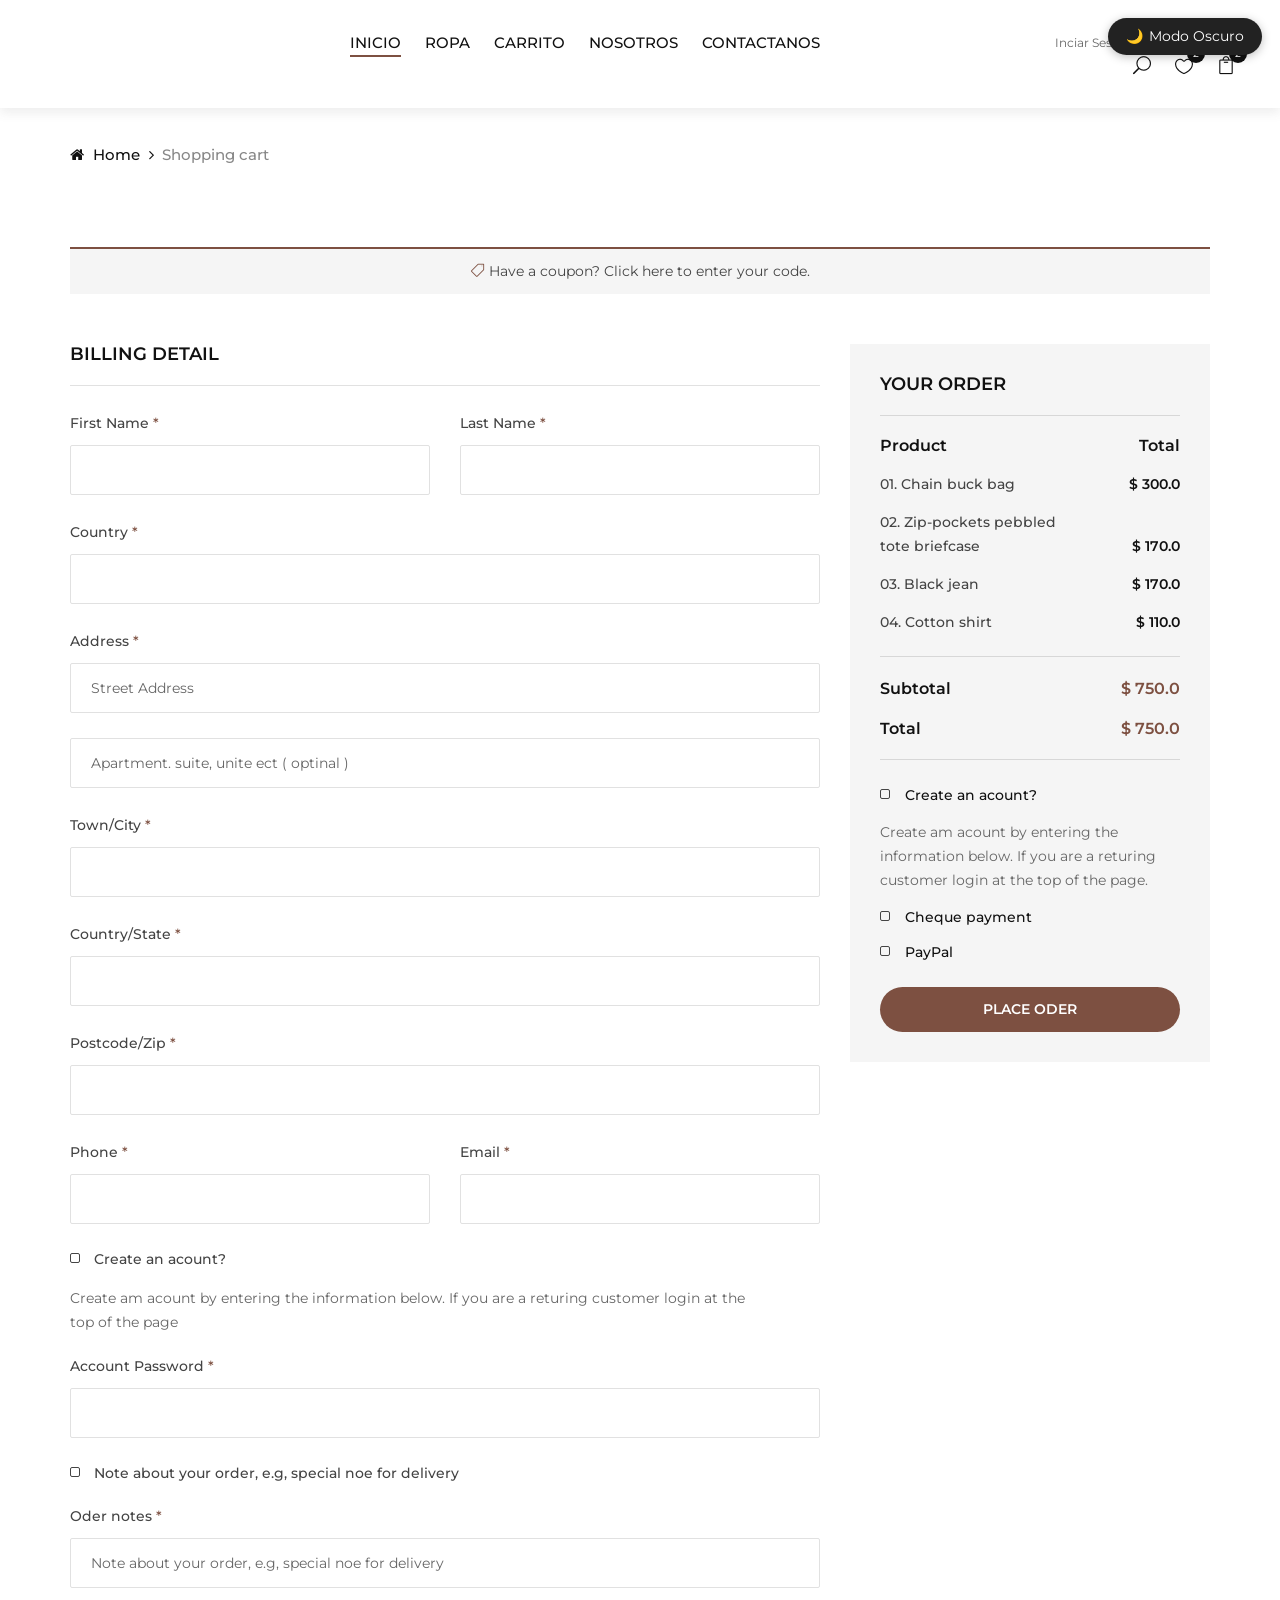
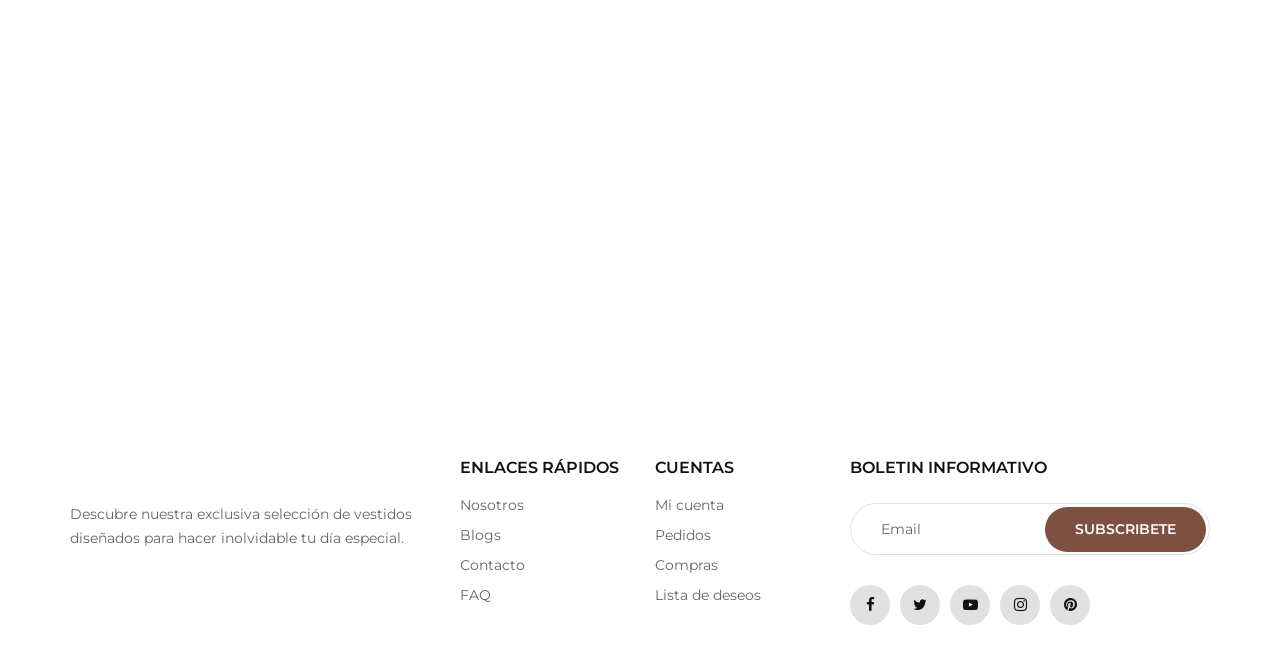
==== checkout.html @ e9579263 "Add files via upload" ====
<!DOCTYPE html>
<html lang="zxx">

<head>
    <meta charset="UTF-8">
    <meta name="description" content="Ashion Template">
    <meta name="keywords" content="Ashion, unica, creative, html">
    <meta name="viewport" content="width=device-width, initial-scale=1.0">
    <meta http-equiv="X-UA-Compatible" content="ie=edge">
    <title>Yvette's</title>

    <!-- Google Font -->
    <link href="https://fonts.googleapis.com/css2?family=Cookie&display=swap" rel="stylesheet">
    <link href="https://fonts.googleapis.com/css2?family=Montserrat:wght@400;500;600;700;800;900&display=swap"
    rel="stylesheet">

    <!-- Css Styles -->
    <link rel="stylesheet" href="css/bootstrap.min.css" type="text/css">
    <link rel="stylesheet" href="css/font-awesome.min.css" type="text/css">
    <link rel="stylesheet" href="css/elegant-icons.css" type="text/css">
    <link rel="stylesheet" href="css/jquery-ui.min.css" type="text/css">
    <link rel="stylesheet" href="css/magnific-popup.css" type="text/css">
    <link rel="stylesheet" href="css/owl.carousel.min.css" type="text/css">
    <link rel="stylesheet" href="css/slicknav.min.css" type="text/css">
    <link rel="stylesheet" href="css/style.css" type="text/css">
    <link rel="stylesheet" href="css/features.css" type="text/css">
</head>

<body>
    <!-- Page Preloder -->
    <div id="preloder">
        <div class="loader"></div>
    </div>

    <!-- Offcanvas Menu Begin -->
    <div class="offcanvas-menu-overlay"></div>
    <div class="offcanvas-menu-wrapper">
        <div class="offcanvas__close">+</div>
        <ul class="offcanvas__widget">
            <li><span class="icon_search search-switch"></span></li>
            <li><a href="#"><span class="icon_heart_alt"></span>
                <div class="tip">2</div>
            </a></li>
            <li><a href="#"><span class="icon_bag_alt"></span>
                <div class="tip">2</div>
            </a></li>
        </ul>
        <div class="offcanvas__logo">
            <a href="./index.html"><img src="img/log1.png" alt=""></a>
        </div>
        <div id="mobile-menu-wrap"></div>
        <div class="offcanvas__auth">
            <a href="#">Iniciar Sesion</a>
            <a href="#">Registerar</a>
        </div>
    </div>
    <!-- Offcanvas Menu End -->

    <!-- Header Section Begin -->
    <header class="header">
        <div class="container-fluid">
            <div class="row">
                <div class="col-xl-3 col-lg-2">
                    <div class="header__logo">
                        <a href="./index.html"><img src="img/log1.png" alt=""></a>
                    </div>
                </div>
                <div class="col-xl-6 col-lg-7">
                    <nav class="header__menu">
                        <ul>
                            <li class="active"><a href="./index.html">Inicio</a></li>
                            <li><a href="./shop.html">Ropa</a></li>
                            <li><a href="./shop-cart.html">Carrito</a></li>
                            <li><a href="./Nosotros.html">Nosotros</a></li>
                            <li><a href="./contact.html">Contactanos</a></li>
                        </ul>
                    </nav>
                </div>
                <div class="col-lg-3">
                    <div class="header__right">
                        <div class="header__right__auth">
                            <a href="#">Inciar Sesion</a>
                            <a href="#">Registrarte</a>
                        </div>
                        <ul class="header__right__widget">
                            <li><span class="icon_search search-switch"></span></li>
                            <li><a href="#"><span class="icon_heart_alt"></span>
                                <div class="tip">2</div>
                            </a></li>
                            <li><a href="#"><span class="icon_bag_alt"></span>
                                <div class="tip">2</div>
                            </a></li>
                        </ul>
                    </div>
                </div>
            </div>
            <div class="canvas__open">
                <i class="fa fa-bars"></i>
            </div>
        </div>
    </header>
    <!-- Header Section End -->

    <!-- Breadcrumb Begin -->
    <div class="breadcrumb-option">
        <div class="container">
            <div class="row">
                <div class="col-lg-12">
                    <div class="breadcrumb__links">
                        <a href="./index.html"><i class="fa fa-home"></i> Home</a>
                        <span>Shopping cart</span>
                    </div>
                </div>
            </div>
        </div>
    </div>
    <!-- Breadcrumb End -->

    <!-- Checkout Section Begin -->
    <section class="checkout spad">
        <div class="container">
            <div class="row">
                <div class="col-lg-12">
                    <h6 class="coupon__link"><span class="icon_tag_alt"></span> <a href="#">Have a coupon?</a> Click
                    here to enter your code.</h6>
                </div>
            </div>
            <form action="#" class="checkout__form">
                <div class="row">
                    <div class="col-lg-8">
                        <h5>Billing detail</h5>
                        <div class="row">
                            <div class="col-lg-6 col-md-6 col-sm-6">
                                <div class="checkout__form__input">
                                    <p>First Name <span>*</span></p>
                                    <input type="text">
                                </div>
                            </div>
                            <div class="col-lg-6 col-md-6 col-sm-6">
                                <div class="checkout__form__input">
                                    <p>Last Name <span>*</span></p>
                                    <input type="text">
                                </div>
                            </div>
                            <div class="col-lg-12">
                                <div class="checkout__form__input">
                                    <p>Country <span>*</span></p>
                                    <input type="text">
                                </div>
                                <div class="checkout__form__input">
                                    <p>Address <span>*</span></p>
                                    <input type="text" placeholder="Street Address">
                                    <input type="text" placeholder="Apartment. suite, unite ect ( optinal )">
                                </div>
                                <div class="checkout__form__input">
                                    <p>Town/City <span>*</span></p>
                                    <input type="text">
                                </div>
                                <div class="checkout__form__input">
                                    <p>Country/State <span>*</span></p>
                                    <input type="text">
                                </div>
                                <div class="checkout__form__input">
                                    <p>Postcode/Zip <span>*</span></p>
                                    <input type="text">
                                </div>
                            </div>
                            <div class="col-lg-6 col-md-6 col-sm-6">
                                <div class="checkout__form__input">
                                    <p>Phone <span>*</span></p>
                                    <input type="text">
                                </div>
                            </div>
                            <div class="col-lg-6 col-md-6 col-sm-6">
                                <div class="checkout__form__input">
                                    <p>Email <span>*</span></p>
                                    <input type="text">
                                </div>
                            </div>
                            <div class="col-lg-12">
                                <div class="checkout__form__checkbox">
                                    <label for="acc">
                                        Create an acount?
                                        <input type="checkbox" id="acc">
                                        <span class="checkmark"></span>
                                    </label>
                                    <p>Create am acount by entering the information below. If you are a returing
                                        customer login at the <br />top of the page</p>
                                    </div>
                                    <div class="checkout__form__input">
                                        <p>Account Password <span>*</span></p>
                                        <input type="text">
                                    </div>
                                    <div class="checkout__form__checkbox">
                                        <label for="note">
                                            Note about your order, e.g, special noe for delivery
                                            <input type="checkbox" id="note">
                                            <span class="checkmark"></span>
                                        </label>
                                    </div>
                                    <div class="checkout__form__input">
                                        <p>Oder notes <span>*</span></p>
                                        <input type="text"
                                        placeholder="Note about your order, e.g, special noe for delivery">
                                    </div>
                                </div>
                            </div>
                        </div>
                        <div class="col-lg-4">
                            <div class="checkout__order">
                                <h5>Your order</h5>
                                <div class="checkout__order__product">
                                    <ul>
                                        <li>
                                            <span class="top__text">Product</span>
                                            <span class="top__text__right">Total</span>
                                        </li>
                                        <li>01. Chain buck bag <span>$ 300.0</span></li>
                                        <li>02. Zip-pockets pebbled<br /> tote briefcase <span>$ 170.0</span></li>
                                        <li>03. Black jean <span>$ 170.0</span></li>
                                        <li>04. Cotton shirt <span>$ 110.0</span></li>
                                    </ul>
                                </div>
                                <div class="checkout__order__total">
                                    <ul>
                                        <li>Subtotal <span>$ 750.0</span></li>
                                        <li>Total <span>$ 750.0</span></li>
                                    </ul>
                                </div>
                                <div class="checkout__order__widget">
                                    <label for="o-acc">
                                        Create an acount?
                                        <input type="checkbox" id="o-acc">
                                        <span class="checkmark"></span>
                                    </label>
                                    <p>Create am acount by entering the information below. If you are a returing customer
                                    login at the top of the page.</p>
                                    <label for="check-payment">
                                        Cheque payment
                                        <input type="checkbox" id="check-payment">
                                        <span class="checkmark"></span>
                                    </label>
                                    <label for="paypal">
                                        PayPal
                                        <input type="checkbox" id="paypal">
                                        <span class="checkmark"></span>
                                    </label>
                                </div>
                                <button type="submit" class="site-btn">Place oder</button>
                            </div>
                        </div>
                    </div>
                </form>
            </div>
        </section>
        <!-- Checkout Section End -->

    <!-- Instagram Begin -->
    <div class="instagram">
        <div class="container-fluid">
            <div class="row">
                <div class="col-lg-2 col-md-4 col-sm-4 p-0">
                    <div class="instagram__item set-bg" data-setbg="img/product/V1.webp">
                        <div class="instagram__text">
                            <i class="fa fa-instagram"></i>
                            <a href="#">@ Yvette's</a>
                        </div>
                    </div>
                </div>
                <div class="col-lg-2 col-md-4 col-sm-4 p-0">
                    <div class="instagram__item set-bg" data-setbg="img/product/prom4.webp">
                        <div class="instagram__text">
                            <i class="fa fa-instagram"></i>
                            <a href="#">@ Yvette's</a>
                        </div>
                    </div>
                </div>
                <div class="col-lg-2 col-md-4 col-sm-4 p-0">
                    <div class="instagram__item set-bg" data-setbg="img/product/E1.avif">
                        <div class="instagram__text">
                            <i class="fa fa-instagram"></i>
                            <a href="#">@ Yvette's</a>
                        </div>
                    </div>
                </div>
                <div class="col-lg-2 col-md-4 col-sm-4 p-0">
                    <div class="instagram__item set-bg" data-setbg="img/product/V3.webp">
                        <div class="instagram__text">
                            <i class="fa fa-instagram"></i>
                            <a href="#">@ Yvette's</a>
                        </div>
                    </div>
                </div>
                <div class="col-lg-2 col-md-4 col-sm-4 p-0">
                    <div class="instagram__item set-bg" data-setbg="img/product/prom3.webp">
                        <div class="instagram__text">
                            <i class="fa fa-instagram"></i>
                            <a href="#">@ Yvette's</a>
                        </div>
                    </div>
                </div>
                <div class="col-lg-2 col-md-4 col-sm-4 p-0">
                    <div class="instagram__item set-bg" data-setbg="img/product/V4.webp">
                        <div class="instagram__text">
                            <i class="fa fa-instagram"></i>
                            <a href="#">@ Yvette's</a>
                        </div>
                    </div>
                </div>
            </div>
        </div>
    </div>
    <!-- Instagram End -->

    <!-- Footer Section Begin -->
    <footer class="footer">
        <div class="container">
            <div class="row">
                <div class="col-lg-4 col-md-6 col-sm-7">
                    <div class="footer__about">
                        <div class="footer__logo">
                            <a href="./index.html"><img src="img/log1.png" alt=""></a>
                        </div>
                        <p>Descubre nuestra exclusiva selección de vestidos diseñados para hacer inolvidable tu día especial.</p>
                        <div class="footer__payment">
                            <a href="#"><img src="img/payment/payment-1.png" alt=""></a>
                            <a href="#"><img src="img/payment/payment-2.png" alt=""></a>
                            <a href="#"><img src="img/payment/payment-3.png" alt=""></a>
                            <a href="#"><img src="img/payment/payment-4.png" alt=""></a>
                            <a href="#"><img src="img/payment/payment-5.png" alt=""></a>
                        </div>
                    </div>
                </div>
                <div class="col-lg-2 col-md-3 col-sm-5">
                    <div class="footer__widget">
                        <h6>Enlaces rápidos</h6>
                        <ul>
                            <li><a href="#">Nosotros</a></li>
                            <li><a href="#">Blogs</a></li>
                            <li><a href="#">Contacto</a></li>
                            <li><a href="#">FAQ</a></li>
                        </ul>
                    </div>
                </div>
                <div class="col-lg-2 col-md-3 col-sm-4">
                    <div class="footer__widget">
                        <h6>Cuentas</h6>
                        <ul>
                            <li><a href="#">Mi cuenta</a></li>
                            <li><a href="#">Pedidos</a></li>
                            <li><a href="#">Compras</a></li>
                            <li><a href="#">Lista de deseos</a></li>
                        </ul>
                    </div>
                </div>
                <div class="col-lg-4 col-md-8 col-sm-8">
                    <div class="footer__newslatter">
                        <h6>Boletin Informativo</h6>
                        <form action="#">
                            <input type="text" placeholder="Email">
                            <button type="submit" class="site-btn">Subscribete</button>
                        </form>
                        <div class="footer__social">
                            <a href="#"><i class="fa fa-facebook"></i></a>
                            <a href="#"><i class="fa fa-twitter"></i></a>
                            <a href="#"><i class="fa fa-youtube-play"></i></a>
                            <a href="#"><i class="fa fa-instagram"></i></a>
                            <a href="#"><i class="fa fa-pinterest"></i></a>
                        </div>
                    </div>
                </div>
            </div>
        </div>
    </footer>
    <!-- Footer Section End -->

    <!-- Search Begin -->
    <div class="search-model">
        <div class="h-100 d-flex align-items-center justify-content-center">
            <div class="search-close-switch">+</div>
            <form class="search-model-form">
                <input type="text" id="search-input" placeholder="Busca aquí.....">
            </form>
        </div>
    </div>
    <!-- Search End -->

        <!-- Js Plugins -->
        <script src="js/jquery-3.3.1.min.js"></script>
        <script src="js/bootstrap.min.js"></script>
        <script src="js/jquery.magnific-popup.min.js"></script>
        <script src="js/jquery-ui.min.js"></script>
        <script src="js/mixitup.min.js"></script>
        <script src="js/jquery.countdown.min.js"></script>
        <script src="js/jquery.slicknav.js"></script>
        <script src="js/owl.carousel.min.js"></script>
        <script src="js/jquery.nicescroll.min.js"></script>
        <script src="js/main.js"></script>
<script src="js/features.js"></script>
    </body>

    </html>
---- css/elegant-icons.css ----
@font-face {
	font-family: 'ElegantIcons';
	src:url('../fonts/ElegantIcons.eot');
	src:url('../fonts/ElegantIcons.eot?#iefix') format('embedded-opentype'),
		url('../fonts/ElegantIcons.woff') format('woff'),
		url('../fonts/ElegantIcons.ttf') format('truetype'),
		url('../fonts/ElegantIcons.svg#ElegantIcons') format('svg');
	font-weight: normal;
	font-style: normal;
}

/* Use the following CSS code if you want to use data attributes for inserting your icons */
[data-icon]:before {
	font-family: 'ElegantIcons';
	content: attr(data-icon);
	speak: none;
	font-weight: normal;
	font-variant: normal;
	text-transform: none;
	line-height: 1;
	-webkit-font-smoothing: antialiased;
	-moz-osx-font-smoothing: grayscale;
}

/* Use the following CSS code if you want to have a class per icon */
/*
Instead of a list of all class selectors,
you can use the generic selector below, but it's slower:
[class*="your-class-prefix"] {
*/
.arrow_up, .arrow_down, .arrow_left, .arrow_right, .arrow_left-up, .arrow_right-up, .arrow_right-down, .arrow_left-down, .arrow-up-down, .arrow_up-down_alt, .arrow_left-right_alt, .arrow_left-right, .arrow_expand_alt2, .arrow_expand_alt, .arrow_condense, .arrow_expand, .arrow_move, .arrow_carrot-up, .arrow_carrot-down, .arrow_carrot-left, .arrow_carrot-right, .arrow_carrot-2up, .arrow_carrot-2down, .arrow_carrot-2left, .arrow_carrot-2right, .arrow_carrot-up_alt2, .arrow_carrot-down_alt2, .arrow_carrot-left_alt2, .arrow_carrot-right_alt2, .arrow_carrot-2up_alt2, .arrow_carrot-2down_alt2, .arrow_carrot-2left_alt2, .arrow_carrot-2right_alt2, .arrow_triangle-up, .arrow_triangle-down, .arrow_triangle-left, .arrow_triangle-right, .arrow_triangle-up_alt2, .arrow_triangle-down_alt2, .arrow_triangle-left_alt2, .arrow_triangle-right_alt2, .arrow_back, .icon_minus-06, .icon_plus, .icon_close, .icon_check, .icon_minus_alt2, .icon_plus_alt2, .icon_close_alt2, .icon_check_alt2, .icon_zoom-out_alt, .icon_zoom-in_alt, .icon_search, .icon_box-empty, .icon_box-selected, .icon_minus-box, .icon_plus-box, .icon_box-checked, .icon_circle-empty, .icon_circle-slelected, .icon_stop_alt2, .icon_stop, .icon_pause_alt2, .icon_pause, .icon_menu, .icon_menu-square_alt2, .icon_menu-circle_alt2, .icon_ul, .icon_ol, .icon_adjust-horiz, .icon_adjust-vert, .icon_document_alt, .icon_documents_alt, .icon_pencil, .icon_pencil-edit_alt, .icon_pencil-edit, .icon_folder-alt, .icon_folder-open_alt, .icon_folder-add_alt, .icon_info_alt, .icon_error-oct_alt, .icon_error-circle_alt, .icon_error-triangle_alt, .icon_question_alt2, .icon_question, .icon_comment_alt, .icon_chat_alt, .icon_vol-mute_alt, .icon_volume-low_alt, .icon_volume-high_alt, .icon_quotations, .icon_quotations_alt2, .icon_clock_alt, .icon_lock_alt, .icon_lock-open_alt, .icon_key_alt, .icon_cloud_alt, .icon_cloud-upload_alt, .icon_cloud-download_alt, .icon_image, .icon_images, .icon_lightbulb_alt, .icon_gift_alt, .icon_house_alt, .icon_genius, .icon_mobile, .icon_tablet, .icon_laptop, .icon_desktop, .icon_camera_alt, .icon_mail_alt, .icon_cone_alt, .icon_ribbon_alt, .icon_bag_alt, .icon_creditcard, .icon_cart_alt, .icon_paperclip, .icon_tag_alt, .icon_tags_alt, .icon_trash_alt, .icon_cursor_alt, .icon_mic_alt, .icon_compass_alt, .icon_pin_alt, .icon_pushpin_alt, .icon_map_alt, .icon_drawer_alt, .icon_toolbox_alt, .icon_book_alt, .icon_calendar, .icon_film, .icon_table, .icon_contacts_alt, .icon_headphones, .icon_lifesaver, .icon_piechart, .icon_refresh, .icon_link_alt, .icon_link, .icon_loading, .icon_blocked, .icon_archive_alt, .icon_heart_alt, .icon_star_alt, .icon_star-half_alt, .icon_star, .icon_star-half, .icon_tools, .icon_tool, .icon_cog, .icon_cogs, .arrow_up_alt, .arrow_down_alt, .arrow_left_alt, .arrow_right_alt, .arrow_left-up_alt, .arrow_right-up_alt, .arrow_right-down_alt, .arrow_left-down_alt, .arrow_condense_alt, .arrow_expand_alt3, .arrow_carrot_up_alt, .arrow_carrot-down_alt, .arrow_carrot-left_alt, .arrow_carrot-right_alt, .arrow_carrot-2up_alt, .arrow_carrot-2dwnn_alt, .arrow_carrot-2left_alt, .arrow_carrot-2right_alt, .arrow_triangle-up_alt, .arrow_triangle-down_alt, .arrow_triangle-left_alt, .arrow_triangle-right_alt, .icon_minus_alt, .icon_plus_alt, .icon_close_alt, .icon_check_alt, .icon_zoom-out, .icon_zoom-in, .icon_stop_alt, .icon_menu-square_alt, .icon_menu-circle_alt, .icon_document, .icon_documents, .icon_pencil_alt, .icon_folder, .icon_folder-open, .icon_folder-add, .icon_folder_upload, .icon_folder_download, .icon_info, .icon_error-circle, .icon_error-oct, .icon_error-triangle, .icon_question_alt, .icon_comment, .icon_chat, .icon_vol-mute, .icon_volume-low, .icon_volume-high, .icon_quotations_alt, .icon_clock, .icon_lock, .icon_lock-open, .icon_key, .icon_cloud, .icon_cloud-upload, .icon_cloud-download, .icon_lightbulb, .icon_gift, .icon_house, .icon_camera, .icon_mail, .icon_cone, .icon_ribbon, .icon_bag, .icon_cart, .icon_tag, .icon_tags, .icon_trash, .icon_cursor, .icon_mic, .icon_compass, .icon_pin, .icon_pushpin, .icon_map, .icon_drawer, .icon_toolbox, .icon_book, .icon_contacts, .icon_archive, .icon_heart, .icon_profile, .icon_group, .icon_grid-2x2, .icon_grid-3x3, .icon_music, .icon_pause_alt, .icon_phone, .icon_upload, .icon_download, .social_facebook, .social_twitter, .social_pinterest, .social_googleplus, .social_tumblr, .social_tumbleupon, .social_wordpress, .social_instagram, .social_dribbble, .social_vimeo, .social_linkedin, .social_rss, .social_deviantart, .social_share, .social_myspace, .social_skype, .social_youtube, .social_picassa, .social_googledrive, .social_flickr, .social_blogger, .social_spotify, .social_delicious, .social_facebook_circle, .social_twitter_circle, .social_pinterest_circle, .social_googleplus_circle, .social_tumblr_circle, .social_stumbleupon_circle, .social_wordpress_circle, .social_instagram_circle, .social_dribbble_circle, .social_vimeo_circle, .social_linkedin_circle, .social_rss_circle, .social_deviantart_circle, .social_share_circle, .social_myspace_circle, .social_skype_circle, .social_youtube_circle, .social_picassa_circle, .social_googledrive_alt2, .social_flickr_circle, .social_blogger_circle, .social_spotify_circle, .social_delicious_circle, .social_facebook_square, .social_twitter_square, .social_pinterest_square, .social_googleplus_square, .social_tumblr_square, .social_stumbleupon_square, .social_wordpress_square, .social_instagram_square, .social_dribbble_square, .social_vimeo_square, .social_linkedin_square, .social_rss_square, .social_deviantart_square, .social_share_square, .social_myspace_square, .social_skype_square, .social_youtube_square, .social_picassa_square, .social_googledrive_square, .social_flickr_square, .social_blogger_square, .social_spotify_square, .social_delicious_square, .icon_printer, .icon_calulator, .icon_building, .icon_floppy, .icon_drive, .icon_search-2, .icon_id, .icon_id-2, .icon_puzzle, .icon_like, .icon_dislike, .icon_mug, .icon_currency, .icon_wallet, .icon_pens, .icon_easel, .icon_flowchart, .icon_datareport, .icon_briefcase, .icon_shield, .icon_percent, .icon_globe, .icon_globe-2, .icon_target, .icon_hourglass, .icon_balance, .icon_rook, .icon_printer-alt, .icon_calculator_alt, .icon_building_alt, .icon_floppy_alt, .icon_drive_alt, .icon_search_alt, .icon_id_alt, .icon_id-2_alt, .icon_puzzle_alt, .icon_like_alt, .icon_dislike_alt, .icon_mug_alt, .icon_currency_alt, .icon_wallet_alt, .icon_pens_alt, .icon_easel_alt, .icon_flowchart_alt, .icon_datareport_alt, .icon_briefcase_alt, .icon_shield_alt, .icon_percent_alt, .icon_globe_alt, .icon_clipboard {
	font-family: 'ElegantIcons';
	speak: none;
	font-style: normal;
	font-weight: normal;
	font-variant: normal;
	text-transform: none;
	line-height: 1;
	-webkit-font-smoothing: antialiased;
}
.arrow_up:before {
	content: "\21";
}
.arrow_down:before {
	content: "\22";
}
.arrow_left:before {
	content: "\23";
}
.arrow_right:before {
	content: "\24";
}
.arrow_left-up:before {
	content: "\25";
}
.arrow_right-up:before {
	content: "\26";
}
.arrow_right-down:before {
	content: "\27";
}
.arrow_left-down:before {
	content: "\28";
}
.arrow-up-down:before {
	content: "\29";
}
.arrow_up-down_alt:before {
	content: "\2a";
}
.arrow_left-right_alt:before {
	content: "\2b";
}
.arrow_left-right:before {
	content: "\2c";
}
.arrow_expand_alt2:before {
	content: "\2d";
}
.arrow_expand_alt:before {
	content: "\2e";
}
.arrow_condense:before {
	content: "\2f";
}
.arrow_expand:before {
	content: "\30";
}
.arrow_move:before {
	content: "\31";
}
.arrow_carrot-up:before {
	content: "\32";
}
.arrow_carrot-down:before {
	content: "\33";
}
.arrow_carrot-left:before {
	content: "\34";
}
.arrow_carrot-right:before {
	content: "\35";
}
.arrow_carrot-2up:before {
	content: "\36";
}
.arrow_carrot-2down:before {
	content: "\37";
}
.arrow_carrot-2left:before {
	content: "\38";
}
.arrow_carrot-2right:before {
	content: "\39";
}
.arrow_carrot-up_alt2:before {
	content: "\3a";
}
.arrow_carrot-down_alt2:before {
	content: "\3b";
}
.arrow_carrot-left_alt2:before {
	content: "\3c";
}
.arrow_carrot-right_alt2:before {
	content: "\3d";
}
.arrow_carrot-2up_alt2:before {
	content: "\3e";
}
.arrow_carrot-2down_alt2:before {
	content: "\3f";
}
.arrow_carrot-2left_alt2:before {
	content: "\40";
}
.arrow_carrot-2right_alt2:before {
	content: "\41";
}
.arrow_triangle-up:before {
	content: "\42";
}
.arrow_triangle-down:before {
	content: "\43";
}
.arrow_triangle-left:before {
	content: "\44";
}
.arrow_triangle-right:before {
	content: "\45";
}
.arrow_triangle-up_alt2:before {
	content: "\46";
}
.arrow_triangle-down_alt2:before {
	content: "\47";
}
.arrow_triangle-left_alt2:before {
	content: "\48";
}
.arrow_triangle-right_alt2:before {
	content: "\49";
}
.arrow_back:before {
	content: "\4a";
}
.icon_minus-06:before {
	content: "\4b";
}
.icon_plus:before {
	content: "\4c";
}
.icon_close:before {
	content: "\4d";
}
.icon_check:before {
	content: "\4e";
}
.icon_minus_alt2:before {
	content: "\4f";
}
.icon_plus_alt2:before {
	content: "\50";
}
.icon_close_alt2:before {
	content: "\51";
}
.icon_check_alt2:before {
	content: "\52";
}
.icon_zoom-out_alt:before {
	content: "\53";
}
.icon_zoom-in_alt:before {
	content: "\54";
}
.icon_search:before {
	content: "\55";
}
.icon_box-empty:before {
	content: "\56";
}
.icon_box-selected:before {
	content: "\57";
}
.icon_minus-box:before {
	content: "\58";
}
.icon_plus-box:before {
	content: "\59";
}
.icon_box-checked:before {
	content: "\5a";
}
.icon_circle-empty:before {
	content: "\5b";
}
.icon_circle-slelected:before {
	content: "\5c";
}
.icon_stop_alt2:before {
	content: "\5d";
}
.icon_stop:before {
	content: "\5e";
}
.icon_pause_alt2:before {
	content: "\5f";
}
.icon_pause:before {
	content: "\60";
}
.icon_menu:before {
	content: "\61";
}
.icon_menu-square_alt2:before {
	content: "\62";
}
.icon_menu-circle_alt2:before {
	content: "\63";
}
.icon_ul:before {
	content: "\64";
}
.icon_ol:before {
	content: "\65";
}
.icon_adjust-horiz:before {
	content: "\66";
}
.icon_adjust-vert:before {
	content: "\67";
}
.icon_document_alt:before {
	content: "\68";
}
.icon_documents_alt:before {
	content: "\69";
}
.icon_pencil:before {
	content: "\6a";
}
.icon_pencil-edit_alt:before {
	content: "\6b";
}
.icon_pencil-edit:before {
	content: "\6c";
}
.icon_folder-alt:before {
	content: "\6d";
}
.icon_folder-open_alt:before {
	content: "\6e";
}
.icon_folder-add_alt:before {
	content: "\6f";
}
.icon_info_alt:before {
	content: "\70";
}
.icon_error-oct_alt:before {
	content: "\71";
}
.icon_error-circle_alt:before {
	content: "\72";
}
.icon_error-triangle_alt:before {
	content: "\73";
}
.icon_question_alt2:before {
	content: "\74";
}
.icon_question:before {
	content: "\75";
}
.icon_comment_alt:before {
	content: "\76";
}
.icon_chat_alt:before {
	content: "\77";
}
.icon_vol-mute_alt:before {
	content: "\78";
}
.icon_volume-low_alt:before {
	content: "\79";
}
.icon_volume-high_alt:before {
	content: "\7a";
}
.icon_quotations:before {
	content: "\7b";
}
.icon_quotations_alt2:before {
	content: "\7c";
}
.icon_clock_alt:before {
	content: "\7d";
}
.icon_lock_alt:before {
	content: "\7e";
}
.icon_lock-open_alt:before {
	content: "\e000";
}
.icon_key_alt:before {
	content: "\e001";
}
.icon_cloud_alt:before {
	content: "\e002";
}
.icon_cloud-upload_alt:before {
	content: "\e003";
}
.icon_cloud-download_alt:before {
	content: "\e004";
}
.icon_image:before {
	content: "\e005";
}
.icon_images:before {
	content: "\e006";
}
.icon_lightbulb_alt:before {
	content: "\e007";
}
.icon_gift_alt:before {
	content: "\e008";
}
.icon_house_alt:before {
	content: "\e009";
}
.icon_genius:before {
	content: "\e00a";
}
.icon_mobile:before {
	content: "\e00b";
}
.icon_tablet:before {
	content: "\e00c";
}
.icon_laptop:before {
	content: "\e00d";
}
.icon_desktop:before {
	content: "\e00e";
}
.icon_camera_alt:before {
	content: "\e00f";
}
.icon_mail_alt:before {
	content: "\e010";
}
.icon_cone_alt:before {
	content: "\e011";
}
.icon_ribbon_alt:before {
	content: "\e012";
}
.icon_bag_alt:before {
	content: "\e013";
}
.icon_creditcard:before {
	content: "\e014";
}
.icon_cart_alt:before {
	content: "\e015";
}
.icon_paperclip:before {
	content: "\e016";
}
.icon_tag_alt:before {
	content: "\e017";
}
.icon_tags_alt:before {
	content: "\e018";
}
.icon_trash_alt:before {
	content: "\e019";
}
.icon_cursor_alt:before {
	content: "\e01a";
}
.icon_mic_alt:before {
	content: "\e01b";
}
.icon_compass_alt:before {
	content: "\e01c";
}
.icon_pin_alt:before {
	content: "\e01d";
}
.icon_pushpin_alt:before {
	content: "\e01e";
}
.icon_map_alt:before {
	content: "\e01f";
}
.icon_drawer_alt:before {
	content: "\e020";
}
.icon_toolbox_alt:before {
	content: "\e021";
}
.icon_book_alt:before {
	content: "\e022";
}
.icon_calendar:before {
	content: "\e023";
}
.icon_film:before {
	content: "\e024";
}
.icon_table:before {
	content: "\e025";
}
.icon_contacts_alt:before {
	content: "\e026";
}
.icon_headphones:before {
	content: "\e027";
}
.icon_lifesaver:before {
	content: "\e028";
}
.icon_piechart:before {
	content: "\e029";
}
.icon_refresh:before {
	content: "\e02a";
}
.icon_link_alt:before {
	content: "\e02b";
}
.icon_link:before {
	content: "\e02c";
}
.icon_loading:before {
	content: "\e02d";
}
.icon_blocked:before {
	content: "\e02e";
}
.icon_archive_alt:before {
	content: "\e02f";
}
.icon_heart_alt:before {
	content: "\e030";
}
.icon_star_alt:before {
	content: "\e031";
}
.icon_star-half_alt:before {
	content: "\e032";
}
.icon_star:before {
	content: "\e033";
}
.icon_star-half:before {
	content: "\e034";
}
.icon_tools:before {
	content: "\e035";
}
.icon_tool:before {
	content: "\e036";
}
.icon_cog:before {
	content: "\e037";
}
.icon_cogs:before {
	content: "\e038";
}
.arrow_up_alt:before {
	content: "\e039";
}
.arrow_down_alt:before {
	content: "\e03a";
}
.arrow_left_alt:before {
	content: "\e03b";
}
.arrow_right_alt:before {
	content: "\e03c";
}
.arrow_left-up_alt:before {
	content: "\e03d";
}
.arrow_right-up_alt:before {
	content: "\e03e";
}
.arrow_right-down_alt:before {
	content: "\e03f";
}
.arrow_left-down_alt:before {
	content: "\e040";
}
.arrow_condense_alt:before {
	content: "\e041";
}
.arrow_expand_alt3:before {
	content: "\e042";
}
.arrow_carrot_up_alt:before {
	content: "\e043";
}
.arrow_carrot-down_alt:before {
	content: "\e044";
}
.arrow_carrot-left_alt:before {
	content: "\e045";
}
.arrow_carrot-right_alt:before {
	content: "\e046";
}
.arrow_carrot-2up_alt:before {
	content: "\e047";
}
.arrow_carrot-2dwnn_alt:before {
	content: "\e048";
}
.arrow_carrot-2left_alt:before {
	content: "\e049";
}
.arrow_carrot-2right_alt:before {
	content: "\e04a";
}
.arrow_triangle-up_alt:before {
	content: "\e04b";
}
.arrow_triangle-down_alt:before {
	content: "\e04c";
}
.arrow_triangle-left_alt:before {
	content: "\e04d";
}
.arrow_triangle-right_alt:before {
	content: "\e04e";
}
.icon_minus_alt:before {
	content: "\e04f";
}
.icon_plus_alt:before {
	content: "\e050";
}
.icon_close_alt:before {
	content: "\e051";
}
.icon_check_alt:before {
	content: "\e052";
}
.icon_zoom-out:before {
	content: "\e053";
}
.icon_zoom-in:before {
	content: "\e054";
}
.icon_stop_alt:before {
	content: "\e055";
}
.icon_menu-square_alt:before {
	content: "\e056";
}
.icon_menu-circle_alt:before {
	content: "\e057";
}
.icon_document:before {
	content: "\e058";
}
.icon_documents:before {
	content: "\e059";
}
.icon_pencil_alt:before {
	content: "\e05a";
}
.icon_folder:before {
	content: "\e05b";
}
.icon_folder-open:before {
	content: "\e05c";
}
.icon_folder-add:before {
	content: "\e05d";
}
.icon_folder_upload:before {
	content: "\e05e";
}
.icon_folder_download:before {
	content: "\e05f";
}
.icon_info:before {
	content: "\e060";
}
.icon_error-circle:before {
	content: "\e061";
}
.icon_error-oct:before {
	content: "\e062";
}
.icon_error-triangle:before {
	content: "\e063";
}
.icon_question_alt:before {
	content: "\e064";
}
.icon_comment:before {
	content: "\e065";
}
.icon_chat:before {
	content: "\e066";
}
.icon_vol-mute:before {
	content: "\e067";
}
.icon_volume-low:before {
	content: "\e068";
}
.icon_volume-high:before {
	content: "\e069";
}
.icon_quotations_alt:before {
	content: "\e06a";
}
.icon_clock:before {
	content: "\e06b";
}
.icon_lock:before {
	content: "\e06c";
}
.icon_lock-open:before {
	content: "\e06d";
}
.icon_key:before {
	content: "\e06e";
}
.icon_cloud:before {
	content: "\e06f";
}
.icon_cloud-upload:before {
	content: "\e070";
}
.icon_cloud-download:before {
	content: "\e071";
}
.icon_lightbulb:before {
	content: "\e072";
}
.icon_gift:before {
	content: "\e073";
}
.icon_house:before {
	content: "\e074";
}
.icon_camera:before {
	content: "\e075";
}
.icon_mail:before {
	content: "\e076";
}
.icon_cone:before {
	content: "\e077";
}
.icon_ribbon:before {
	content: "\e078";
}
.icon_bag:before {
	content: "\e079";
}
.icon_cart:before {
	content: "\e07a";
}
.icon_tag:before {
	content: "\e07b";
}
.icon_tags:before {
	content: "\e07c";
}
.icon_trash:before {
	content: "\e07d";
}
.icon_cursor:before {
	content: "\e07e";
}
.icon_mic:before {
	content: "\e07f";
}
.icon_compass:before {
	content: "\e080";
}
.icon_pin:before {
	content: "\e081";
}
.icon_pushpin:before {
	content: "\e082";
}
.icon_map:before {
	content: "\e083";
}
.icon_drawer:before {
	content: "\e084";
}
.icon_toolbox:before {
	content: "\e085";
}
.icon_book:before {
	content: "\e086";
}
.icon_contacts:before {
	content: "\e087";
}
.icon_archive:before {
	content: "\e088";
}
.icon_heart:before {
	content: "\e089";
}
.icon_profile:before {
	content: "\e08a";
}
.icon_group:before {
	content: "\e08b";
}
.icon_grid-2x2:before {
	content: "\e08c";
}
.icon_grid-3x3:before {
	content: "\e08d";
}
.icon_music:before {
	content: "\e08e";
}
.icon_pause_alt:before {
	content: "\e08f";
}
.icon_phone:before {
	content: "\e090";
}
.icon_upload:before {
	content: "\e091";
}
.icon_download:before {
	content: "\e092";
}
.social_facebook:before {
	content: "\e093";
}
.social_twitter:before {
	content: "\e094";
}
.social_pinterest:before {
	content: "\e095";
}
.social_googleplus:before {
	content: "\e096";
}
.social_tumblr:before {
	content: "\e097";
}
.social_tumbleupon:before {
	content: "\e098";
}
.social_wordpress:before {
	content: "\e099";
}
.social_instagram:before {
	content: "\e09a";
}
.social_dribbble:before {
	content: "\e09b";
}
.social_vimeo:before {
	content: "\e09c";
}
.social_linkedin:before {
	content: "\e09d";
}
.social_rss:before {
	content: "\e09e";
}
.social_deviantart:before {
	content: "\e09f";
}
.social_share:before {
	content: "\e0a0";
}
.social_myspace:before {
	content: "\e0a1";
}
.social_skype:before {
	content: "\e0a2";
}
.social_youtube:before {
	content: "\e0a3";
}
.social_picassa:before {
	content: "\e0a4";
}
.social_googledrive:before {
	content: "\e0a5";
}
.social_flickr:before {
	content: "\e0a6";
}
.social_blogger:before {
	content: "\e0a7";
}
.social_spotify:before {
	content: "\e0a8";
}
.social_delicious:before {
	content: "\e0a9";
}
.social_facebook_circle:before {
	content: "\e0aa";
}
.social_twitter_circle:before {
	content: "\e0ab";
}
.social_pinterest_circle:before {
	content: "\e0ac";
}
.social_googleplus_circle:before {
	content: "\e0ad";
}
.social_tumblr_circle:before {
	content: "\e0ae";
}
.social_stumbleupon_circle:before {
	content: "\e0af";
}
.social_wordpress_circle:before {
	content: "\e0b0";
}
.social_instagram_circle:before {
	content: "\e0b1";
}
.social_dribbble_circle:before {
	content: "\e0b2";
}
.social_vimeo_circle:before {
	content: "\e0b3";
}
.social_linkedin_circle:before {
	content: "\e0b4";
}
.social_rss_circle:before {
	content: "\e0b5";
}
.social_deviantart_circle:before {
	content: "\e0b6";
}
.social_share_circle:before {
	content: "\e0b7";
}
.social_myspace_circle:before {
	content: "\e0b8";
}
.social_skype_circle:before {
	content: "\e0b9";
}
.social_youtube_circle:before {
	content: "\e0ba";
}
.social_picassa_circle:before {
	content: "\e0bb";
}
.social_googledrive_alt2:before {
	content: "\e0bc";
}
.social_flickr_circle:before {
	content: "\e0bd";
}
.social_blogger_circle:before {
	content: "\e0be";
}
.social_spotify_circle:before {
	content: "\e0bf";
}
.social_delicious_circle:before {
	content: "\e0c0";
}
.social_facebook_square:before {
	content: "\e0c1";
}
.social_twitter_square:before {
	content: "\e0c2";
}
.social_pinterest_square:before {
	content: "\e0c3";
}
.social_googleplus_square:before {
	content: "\e0c4";
}
.social_tumblr_square:before {
	content: "\e0c5";
}
.social_stumbleupon_square:before {
	content: "\e0c6";
}
.social_wordpress_square:before {
	content: "\e0c7";
}
.social_instagram_square:before {
	content: "\e0c8";
}
.social_dribbble_square:before {
	content: "\e0c9";
}
.social_vimeo_square:before {
	content: "\e0ca";
}
.social_linkedin_square:before {
	content: "\e0cb";
}
.social_rss_square:before {
	content: "\e0cc";
}
.social_deviantart_square:before {
	content: "\e0cd";
}
.social_share_square:before {
	content: "\e0ce";
}
.social_myspace_square:before {
	content: "\e0cf";
}
.social_skype_square:before {
	content: "\e0d0";
}
.social_youtube_square:before {
	content: "\e0d1";
}
.social_picassa_square:before {
	content: "\e0d2";
}
.social_googledrive_square:before {
	content: "\e0d3";
}
.social_flickr_square:before {
	content: "\e0d4";
}
.social_blogger_square:before {
	content: "\e0d5";
}
.social_spotify_square:before {
	content: "\e0d6";
}
.social_delicious_square:before {
	content: "\e0d7";
}
.icon_printer:before {
	content: "\e103";
}
.icon_calulator:before {
	content: "\e0ee";
}
.icon_building:before {
	content: "\e0ef";
}
.icon_floppy:before {
	content: "\e0e8";
}
.icon_drive:before {
	content: "\e0ea";
}
.icon_search-2:before {
	content: "\e101";
}
.icon_id:before {
	content: "\e107";
}
.icon_id-2:before {
	content: "\e108";
}
.icon_puzzle:before {
	content: "\e102";
}
.icon_like:before {
	content: "\e106";
}
.icon_dislike:before {
	content: "\e0eb";
}
.icon_mug:before {
	content: "\e105";
}
.icon_currency:before {
	content: "\e0ed";
}
.icon_wallet:before {
	content: "\e100";
}
.icon_pens:before {
	content: "\e104";
}
.icon_easel:before {
	content: "\e0e9";
}
.icon_flowchart:before {
	content: "\e109";
}
.icon_datareport:before {
	content: "\e0ec";
}
.icon_briefcase:before {
	content: "\e0fe";
}
.icon_shield:before {
	content: "\e0f6";
}
.icon_percent:before {
	content: "\e0fb";
}
.icon_globe:before {
	content: "\e0e2";
}
.icon_globe-2:before {
	content: "\e0e3";
}
.icon_target:before {
	content: "\e0f5";
}
.icon_hourglass:before {
	content: "\e0e1";
}
.icon_balance:before {
	content: "\e0ff";
}
.icon_rook:before {
	content: "\e0f8";
}
.icon_printer-alt:before {
	content: "\e0fa";
}
.icon_calculator_alt:before {
	content: "\e0e7";
}
.icon_building_alt:before {
	content: "\e0fd";
}
.icon_floppy_alt:before {
	content: "\e0e4";
}
.icon_drive_alt:before {
	content: "\e0e5";
}
.icon_search_alt:before {
	content: "\e0f7";
}
.icon_id_alt:before {
	content: "\e0e0";
}
.icon_id-2_alt:before {
	content: "\e0fc";
}
.icon_puzzle_alt:before {
	content: "\e0f9";
}
.icon_like_alt:before {
	content: "\e0dd";
}
.icon_dislike_alt:before {
	content: "\e0f1";
}
.icon_mug_alt:before {
	content: "\e0dc";
}
.icon_currency_alt:before {
	content: "\e0f3";
}
.icon_wallet_alt:before {
	content: "\e0d8";
}
.icon_pens_alt:before {
	content: "\e0db";
}
.icon_easel_alt:before {
	content: "\e0f0";
}
.icon_flowchart_alt:before {
	content: "\e0df";
}
.icon_datareport_alt:before {
	content: "\e0f2";
}
.icon_briefcase_alt:before {
	content: "\e0f4";
}
.icon_shield_alt:before {
	content: "\e0d9";
}
.icon_percent_alt:before {
	content: "\e0da";
}
.icon_globe_alt:before {
	content: "\e0de";
}
.icon_clipboard:before {
	content: "\e0e6";
}


	.glyph {
		float: left;
		text-align: center;
		padding: .75em;
		margin: .4em 1.5em .75em 0;
		width: 6em;
text-shadow: none;
	}
        .glyph_big {
        font-size: 128px;
        color: #59c5dc;
        float: left;
        margin-right: 20px;
        }

        .glyph div { padding-bottom: 10px;}

	.glyph input {
		font-family: consolas, monospace;
		font-size: 12px;
		width: 100%;
		text-align: center;
		border: 0;
		box-shadow: 0 0 0 1px #ccc;
		padding: .2em;
                -moz-border-radius: 5px;
                -webkit-border-radius: 5px;
	}
	.centered {
		margin-left: auto;
		margin-right: auto;
	}
	.glyph .fs1 {
		font-size: 2em;
	}
---- css/style.css ----
/******************************************************************
  Template Name: Ashion
  Description: Ashion ecommerce template
  Author: Colorib
  Author URI: https://colorlib.com/
  Version: 1.0
  Created: Colorib
******************************************************************/

/*------------------------------------------------------------------
[Table of contents]

1.  Template default CSS
	1.1	Variables
	1.2	Mixins
	1.3	Flexbox
	1.4	Reset
2.  Helper Css
3.  Header Section
4.  Categories Section
5.  Product Section
6.  Banner Section
7.  Countdown Section
8.  Instagram
9.  Contact
10.  Footer Style
-------------------------------------------------------------------*/

/*----------------------------------------*/

/* Template default CSS
/*----------------------------------------*/

html,
body {
	height: 100%;
	font-family: "Montserrat", sans-serif;
	-webkit-font-smoothing: antialiased;
}

h1,
h2,
h3,
h4,
h5,
h6 {
	margin: 0;
	color: #111111;
	font-weight: 400;
	font-family: "Montserrat", sans-serif;
}

h1 {
	font-size: 70px;
}

h2 {
	font-size: 36px;
}

h3 {
	font-size: 30px;
}

h4 {
	font-size: 24px;
}

h5 {
	font-size: 18px;
}

h6 {
	font-size: 16px;
}

p {
	font-size: 14px;
	font-family: "Montserrat", sans-serif;
	color: #666666;
	font-weight: 400;
	line-height: 24px;
	margin: 0 0 15px 0;
}

img {
	max-width: 100%;
}

input:focus,
select:focus,
button:focus,
textarea:focus {
	outline: none;
}

a:hover,
a:focus {
	text-decoration: none;
	outline: none;
}

ul,
ol {
	padding: 0;
	margin: 0;
}

/*---------------------
  Helper CSS
-----------------------*/

.section-title {
	margin-bottom: 45px;
}

.section-title h4 {
	color: #111111;
	font-weight: 600;
	text-transform: uppercase;
	position: relative;
	display: inline-block;
}

.section-title h4:after {
	position: absolute;
	left: 0;
	bottom: -4px;
	height: 2px;
	width: 70px;
	background: #7d5041;
	content: "";
}

.set-bg {
	background-repeat: no-repeat;
	background-size: cover;
	background-position: top center;
}

.spad {
	padding-top: 100px;
	padding-bottom: 100px;
}

.text-white h1,
.text-white h2,
.text-white h3,
.text-white h4,
.text-white h5,
.text-white h6,
.text-white p,
.text-white span,
.text-white li,
.text-white a {
	color: #fff;
}

/* buttons */

.primary-btn {
	display: inline-block;
	font-size: 14px;
	text-transform: uppercase;
	font-weight: 600;
	padding: 12px 30px 10px;
	color: #ffffff;
	background: #7d5041;
}

.site-btn {
	font-size: 14px;
	color: #ffffff;
	background: #7d5041;
	font-weight: 600;
	border: none;
	text-transform: uppercase;
	display: inline-block;
	padding: 12px 30px;
	border-radius: 50px;
}

/* Preloder */

#preloder {
	position: fixed;
	width: 100%;
	height: 100%;
	top: 0;
	left: 0;
	z-index: 999999;
	background: #ffffff;
}

.loader {
	width: 40px;
	height: 40px;
	position: absolute;
	top: 50%;
	left: 50%;
	margin-top: -13px;
	margin-left: -13px;
	border-radius: 60px;
	animation: loader 0.8s linear infinite;
	-webkit-animation: loader 0.8s linear infinite;
}

@keyframes loader {
	0% {
		-webkit-transform: rotate(0deg);
		transform: rotate(0deg);
		border: 4px solid #7d5041;
		border-left-color: transparent;
	}
	50% {
		-webkit-transform: rotate(180deg);
		transform: rotate(180deg);
		border: 4px solid #673ab7;
		border-left-color: transparent;
	}
	100% {
		-webkit-transform: rotate(360deg);
		transform: rotate(360deg);
		border: 4px solid #7d5041;
		border-left-color: transparent;
	}
}

@-webkit-keyframes loader {
	0% {
		-webkit-transform: rotate(0deg);
		border: 4px solid #7d5041;
		border-left-color: transparent;
	}
	50% {
		-webkit-transform: rotate(180deg);
		border: 4px solid #673ab7;
		border-left-color: transparent;
	}
	100% {
		-webkit-transform: rotate(360deg);
		border: 4px solid #7d5041;
		border-left-color: transparent;
	}
}

.spacial-controls {
	position: fixed;
	width: 111px;
	height: 91px;
	top: 0;
	right: 0;
	z-index: 999;
}

.spacial-controls .search-switch {
	display: block;
	height: 100%;
	padding-top: 30px;
	background: #323232;
	text-align: center;
	cursor: pointer;
}

.search-model {
	display: none;
	position: fixed;
	width: 100%;
	height: 100%;
	left: 0;
	top: 0;
	background: #ffffff;
	z-index: 99999;
}

.search-model-form {
	padding: 0 15px;
}

.search-model-form input {
	width: 500px;
	font-size: 40px;
	border: none;
	border-bottom: 2px solid #dddddd;
	background: 0 0;
	color: #999;
}

.search-close-switch {
	position: absolute;
	width: 50px;
	height: 50px;
	background: #333;
	color: #fff;
	text-align: center;
	border-radius: 50%;
	font-size: 28px;
	line-height: 28px;
	top: 30px;
	cursor: pointer;
	-webkit-transform: rotate(45deg);
	-ms-transform: rotate(45deg);
	transform: rotate(45deg);
	display: -webkit-box;
	display: -ms-flexbox;
	display: flex;
	-webkit-box-align: center;
	-ms-flex-align: center;
	align-items: center;
	-webkit-box-pack: center;
	-ms-flex-pack: center;
	justify-content: center;
}

/*---------------------
  Header
-----------------------*/

.header {
	background: #ffffff;
	-webkit-box-shadow: 0px 5px 10px rgba(91, 91, 91, 0.1);
	box-shadow: 0px 5px 10px rgba(91, 91, 91, 0.1);
}

.header__logo {
	padding: 26px 0;
}

.header__logo a {
	display: inline-block;
}

.header__menu {
	padding: 30px 0 27px;
}

.header__menu ul li {
	list-style: none;
	display: inline-block;
	margin-right: 40px;
	position: relative;
}

.header__menu ul li.active a:after {
	-webkit-transform: scale(1);
	-ms-transform: scale(1);
	transform: scale(1);
}

.header__menu ul li:hover a:after {
	-webkit-transform: scale(1);
	-ms-transform: scale(1);
	transform: scale(1);
}

.header__menu ul li:hover .dropdown {
	top: 27px;
	opacity: 1;
	visibility: visible;
}

.header__menu ul li:last-child {
	margin-right: 0;
}

.header__menu ul li .dropdown {
	position: absolute;
	left: 0;
	top: 56px;
	width: 150px;
	background: #111111;
	text-align: left;
	padding: 2px 0;
	z-index: 9;
	opacity: 0;
	visibility: hidden;
	-webkit-transition: all, 0.3s;
	-o-transition: all, 0.3s;
	transition: all, 0.3s;
}

.header__menu ul li .dropdown li {
	display: block;
	margin-right: 0;
}

.header__menu ul li .dropdown li a {
	font-size: 14px;
	color: #ffffff;
	font-weight: 400;
	padding: 8px 20px;
	text-transform: capitalize;
}

.header__menu ul li .dropdown li a:after {
	display: none;
}

.header__menu ul li a {
	font-size: 15px;
	text-transform: uppercase;
	color: #111111;
	font-weight: 500;
	display: block;
	padding: 2px 0;
	position: relative;
}

.header__menu ul li a:after {
	position: absolute;
	left: 0;
	bottom: 0;
	width: 100%;
	height: 2px;
	background: #7d5041;
	content: "";
	-webkit-transition: all, 0.5s;
	-o-transition: all, 0.5s;
	transition: all, 0.5s;
	-webkit-transform: scale(0);
	-ms-transform: scale(0);
	transform: scale(0);
}

.header__right {
	text-align: right;
	padding: 30px 0 27px;
}

.header__right__auth {
	display: inline-block;
	margin-right: 25px;
}

.header__right__auth a {
	font-size: 12px;
	color: #666666;
	position: relative;
	margin-right: 8px;
}

.header__right__auth a:last-child {
	margin-right: 0;
}

.header__right__auth a:last-child:after {
	display: none;
}

.header__right__auth a:after {
	position: absolute;
	right: -8px;
	top: -2px;
	content: "/";
	font-size: 13px;
}

.header__right__widget {
	display: inline-block;
}

.header__right__widget li {
	list-style: none;
	display: inline-block;
	font-size: 18px;
	color: #111111;
	margin-right: 20px;
	cursor: pointer;
}

.header__right__widget li:last-child {
	margin-right: 0;
}

.header__right__widget li a {
	font-size: 18px;
	color: #111111;
	position: relative;
}

.header__right__widget li a .tip {
	position: absolute;
	right: -12px;
	top: -11px;
	height: 18px;
	width: 18px;
	background: #111111;
	font-size: 10px;
	font-weight: 500;
	color: #ffffff;
	line-height: 18px;
	text-align: center;
	border-radius: 50%;
}

.offcanvas-menu-wrapper {
	display: none;
}

.canvas__open {
	display: none;
}

/*---------------------
  Banner
-----------------------*/

.banner {
	height: 500px;
}

.banner__text span {
	font-size: 18px;
	color: #ef95a5;
	text-transform: uppercase;
}

.banner__text h1 {
	font-size: 80px;
	color: #ffffff;
	font-family: "Cookie", cursive;
	margin-bottom: 15px;
}

.banner__text a {
	font-size: 14px;
	color: #ffffff;
	text-transform: uppercase;
	font-weight: 700;
	position: relative;
	padding: 0 0 3px;
	display: inline-block;
}

.banner__text a:after {
	position: absolute;
	left: 0;
	bottom: 0;
	height: 2px;
	width: 100%;
	background: #7d5041;
	content: "";
}

.banner__slider {
	text-align: center;
	padding: 150px 0 0;
}

.banner__slider.owl-carousel .owl-dots {
	position: absolute;
	left: 0;
	top: 430px;
	width: 100%;
	text-align: center;
}

.banner__slider.owl-carousel .owl-dots button {
	height: 12px;
	width: 12px;
	background: #a1a1a1;
	border-radius: 50%;
	margin-right: 10px;
}

.banner__slider.owl-carousel .owl-dots button.active {
	background: #7d5041;
}

.banner__slider.owl-carousel .owl-dots button:last-child {
	margin-right: 0;
}

/*---------------------
  Trend
-----------------------*/

.trend {
	padding-top: 80px;
	padding-bottom: 50px;
}

.trend__content .section-title h4 {
	font-size: 20px;
}

.trend__content .section-title h4:after {
	bottom: -6px;
}

.trend__item {
	overflow: hidden;
	margin-bottom: 35px;
}

.trend__item__pic {
	float: left;
	margin-right: 25px;
}

.trend__item__text {
	overflow: hidden;
}

.trend__item__text h6 {
	font-size: 14px;
	color: #111111;
	margin-bottom: 5px;
}

.trend__item__text .rating {
	line-height: 18px;
	margin-bottom: 6px;
}

.trend__item__text .rating i {
	font-size: 10px;
	color: #e3c01c;
	margin-right: -4px;
}

.trend__item__text .rating i:last-child {
	margin-right: 0;
}

.trend__item__text .product__price {
	color: #111111;
	font-weight: 600;
}

.trend__item__text .product__price span {
	font-size: 14px;
	color: #b1b0b0;
	text-decoration: line-through;
	margin-left: 4px;
}

/*---------------------
  Discount
-----------------------*/

.discount__pic img {
	min-width: 100%;
	height: 100%;
}

.discount__text {
	background: #f4f4f4;
	height: 390px;
	padding: 75px 90px 50px;
	text-align: center;
}

.discount__text a {
	font-size: 14px;
	color: #111111;
	text-transform: uppercase;
	font-weight: 700;
	position: relative;
	padding: 0 0 3px;
	display: inline-block;
}

.discount__text a:after {
	position: absolute;
	left: 0;
	bottom: 0;
	height: 2px;
	width: 100%;
	background: #7d5041;
	content: "";
}

.discount__text__title {
	text-align: center;
	position: relative;
	z-index: 1;
	margin-bottom: 60px;
}

.discount__text__title:after {
	position: absolute;
	left: 50%;
	top: -38px;
	height: 183px;
	width: 183px;
	background: #ffffff;
	content: "";
	border-radius: 50%;
	z-index: -1;
	margin-left: -91.5px;
}

.discount__text__title span {
	font-size: 12px;
	color: #111111;
	font-weight: 500;
	text-transform: uppercase;
}

.discount__text__title h2 {
	font-size: 60px;
	color: #7d5041;
	font-family: "Cookie", cursive;
	line-height: 46px;
	margin-bottom: 10px;
}

.discount__text__title h5 {
	color: #7d5041;
	font-weight: 700;
}

.discount__text__title h5 span {
	font-size: 14px;
	color: #111111;
	margin-right: 4px;
}

.discount__countdown {
	text-align: center;
	margin-bottom: 10px;
}

.countdown__item {
	margin-bottom: 15px;
	float: left;
	width: 25%;
}

.countdown__item:last-child {
	margin-right: 0;
}

.countdown__item span {
	font-size: 30px;
	font-weight: 600;
	color: #111111;
	display: inline-block;
}

.countdown__item p {
	color: #111111;
	margin-bottom: 0;
	display: inline-block;
	font-weight: 500;
}

/* =========================
   ABOUT HERO
========================= */

.about-hero {
    position: relative;
    background-size: cover;
    background-position: center;
}

.about-hero::before {
    content: "";
    position: absolute;
    inset: 0;
    background: rgba(0, 0, 0, 0.45); /* oscurece la imagen */
}

.about-hero .categories__item {
    position: relative;
    z-index: 2;
    height: 90vh;
    display: flex;
    align-items: center;
    justify-content: center;
    text-align: center;
    padding-left: 0;
}

.about-hero .categories__text h2 {
    font-family: "Cookie", cursive;
    font-size: 100px;
    color: #ffffff;
    margin-bottom: 15px;
}

.about-hero .categories__text p {
    color: #ffffff;
    font-size: 20px;
    margin-bottom: 20px;
}

.about-hero .categories__text a {
    font-size: 14px;
    color: #ffffff;
    text-transform: uppercase;
    font-weight: 600;
    position: relative;
    padding-bottom: 3px;
}

.about-hero .categories__text a:after {
    position: absolute;
    left: 0;
    bottom: 0;
    height: 2px;
    width: 100%;
    background: #7d5041;
    content: "";
}

/* =========================
   ABOUT CONTENT
========================= */

.about-content h2 {
    font-family: "Montserrat", sans-serif;
    font-weight: 600;
    margin-bottom: 15px;
}

.about-content p {
    max-width: 700px;
    margin: 0 auto 20px auto;
}

.about-values {
    list-style: none;
    padding: 0;
}

.about-values li {
    margin-bottom: 8px;
    font-weight: 500;
}

.section-title {
    font-family: "Cookie", cursive;
    font-size: 60px;
    margin-bottom: 10px;
}

.section-subtitle {
    max-width: 600px;
    margin: 0 auto;
    color: #666;
}

.about-content h3 {
    font-weight: 600;
    margin-bottom: 15px;
}

.about-content p {
    line-height: 1.8;
    color: #444;
}

.about-values {
    list-style: none;
    padding: 0;
}

.about-values li {
    margin-bottom: 8px;
    position: relative;
    padding-left: 20px;
}

.about-values li::before {
    content: "•";
    position: absolute;
    left: 0;
    color: #7d5041;
    font-weight: bold;
}

/*---------------------
  Services
-----------------------*/

.services {
	padding-top: 80px;
	padding-bottom: 50px;
}

.services__item {
	padding-left: 65px;
	position: relative;
	margin-bottom: 20px;
}

.services__item i {
	font-size: 36px;
	color: #7d5041;
	position: absolute;
	left: 0;
	top: 4px;
}

.services__item h6 {
	color: #111111;
	font-weight: 600;
	margin-bottom: 5px;
}

.services__item p {
	margin-bottom: 0;
}

/*---------------------
  Instagram
-----------------------*/

.instagram__item {
	height: 320px;
	display: -webkit-box;
	display: -ms-flexbox;
	display: flex;
	-webkit-box-align: center;
	-ms-flex-align: center;
	align-items: center;
	-webkit-box-pack: center;
	-ms-flex-pack: center;
	justify-content: center;
	position: relative;
	z-index: 1;
}

.instagram__item:hover:after {
	opacity: 1;
}

.instagram__item:hover .instagram__text {
	opacity: 1;
	visibility: visible;
}

.instagram__item:after {
	position: absolute;
	left: 0;
	top: 0;
	height: 100%;
	width: 100%;
	background: rgba(255, 255, 255, 0.9);
	content: "";
	opacity: 0;
	z-index: -1;
	-webkit-transition: all, 0.3s;
	-o-transition: all, 0.3s;
	transition: all, 0.3s;
}

.instagram__text {
	text-align: center;
	opacity: 0;
	visibility: hidden;
	-webkit-transition: all, 0.3s;
	-o-transition: all, 0.3s;
	transition: all, 0.3s;
}

.instagram__text i {
	font-size: 30px;
	color: #0d0d0d;
}

.instagram__text a {
	font-size: 16px;
	color: #0d0d0d;
	font-weight: 500;
	display: block;
	margin-top: 10px;
}

/*---------------------
  Footer
-----------------------*/

.footer {
	padding-top: 55px;
}

.footer__about {
	margin-bottom: 30px;
}

.footer__about p {
	margin-bottom: 20px;
}

.footer__logo {
	margin-bottom: 20px;
}

.footer__payment a {
	margin-right: 6px;
	margin-bottom: 10px;
	display: inline-block;
}

.footer__payment a:last-child {
	margin-right: 0;
}

.footer__widget {
	margin-bottom: 30px;
}

.footer__widget h6 {
	color: #111111;
	font-weight: 600;
	text-transform: uppercase;
	margin-bottom: 12px;
}

.footer__widget ul li {
	list-style: none;
}

.footer__widget ul li a {
	font-size: 14px;
	color: #666666;
	line-height: 30px;
}

.footer__newslatter {
	margin-bottom: 30px;
}

.footer__newslatter h6 {
	color: #111111;
	font-weight: 600;
	text-transform: uppercase;
	margin-bottom: 25px;
}

.footer__newslatter form {
	position: relative;
	margin-bottom: 30px;
}

.footer__newslatter form input {
	height: 52px;
	width: 100%;
	border: 1px solid #e1e1e1;
	border-radius: 50px;
	padding-left: 30px;
	font-size: 14px;
	color: #666666;
}

.footer__newslatter form input::-webkit-input-placeholder {
	color: #666666;
}

.footer__newslatter form input::-moz-placeholder {
	color: #666666;
}

.footer__newslatter form input:-ms-input-placeholder {
	color: #666666;
}

.footer__newslatter form input::-ms-input-placeholder {
	color: #666666;
}

.footer__newslatter form input::placeholder {
	color: #666666;
}

.footer__newslatter form button {
	position: absolute;
	right: 4px;
	top: 4px;
}

.footer__social a {
	display: inline-block;
	height: 40px;
	width: 40px;
	background: #e1e1e1;
	font-size: 15px;
	color: #111111;
	line-height: 40px;
	text-align: center;
	border-radius: 50%;
	margin-right: 6px;
	margin-bottom: 5px;
}

.footer__social a:last-child {
	margin-right: 0;
}

.footer__copyright__text {
	border-top: 1px solid #e1e1e1;
	padding: 18px 0 25px;
	text-align: center;
	margin-top: 35px;
}

.footer__copyright__text p {
	margin-bottom: 0;
}

.footer__copyright__text a {
	color: #5C5C5C;
}

.footer__copyright__text i {
	color: #7d5041;
}

.footer__copyright__text a:hover {
	color: #7d5041;
}

/*---------------------
  Breadcrumb
-----------------------*/

.breadcrumb-option {
	padding-top: 35px;
}

.breadcrumb__links a {
	font-size: 15px;
	font-weight: 500;
	color: #111111;
	margin-right: 18px;
	display: inline-block;
	position: relative;
}

.breadcrumb__links a:after {
	position: absolute;
	right: -14px;
	top: 0;
	content: "";
	font-family: "FontAwesome";
}

.breadcrumb__links a i {
	margin-right: 5px;
}

.breadcrumb__links span {
	font-size: 15px;
	font-weight: 500;
	color: #888888;
	display: inline-block;
}

/*---------------------
  Categories
-----------------------*/

.categories {
	overflow: hidden;
	margin-top: 10px;
}

.categories .container-fluid {
	padding-right: 5px;
}

/* .categories__item {
	height: 314px;
	display: -webkit-box;
	display: -ms-flexbox;
	display: flex;
	-webkit-box-align: center;
	-ms-flex-align: center;
	align-items: center;
	padding-left: 30px;
	margin-bottom: 10px;
	margin-right: 10px;
} */

.categories__item {
	display: flex;
	align-items: center;
	justify-content: center;   /* centra horizontal */
	text-align: center;        /* centra el texto */
	padding-left: 0;           /* quitamos el espacio lateral */
}

.categories__item.categories__large__item {
	height: 638px;
	padding-left: 70px;
}
/* .categories__item.categories__large__item {
	height: 90vh;              
	padding-left: 0;         
} */

.categories__item.categories__large__item .categories__text {
	max-width: 480px;
}

.categories__item.categories__large__item .categories__text p {
	margin-bottom: 15px;
}

.categories__text h1 {
	font-family: "Cookie", cursive;
	color: #ffffff;
	margin-bottom: 10px;
	font-size: 100px;
}

.categories__text h4 {
	color: #111111;
	font-weight: 700;
}

.categories__text p {
	margin-bottom: 10px;
	color: #ffffff;
	font-size: 20px;
}

.categories__text a {
	font-size: 14px;
	color: #111111;
	text-transform: uppercase;
	font-weight: 600;
	position: relative;
	padding: 0 0 3px;
	display: inline-block;
}

.categories__text a:after {
	position: absolute;
	left: 0;
	bottom: 0;
	height: 2px;
	width: 100%;
	background: #7d5041;
	content: "";
}

/*---------------------
  Product
-----------------------*/

.product {
	padding-top: 60px;
	padding-bottom: 50px;
}

.filter__controls {
	text-align: right;
	margin-bottom: 50px;
}

.filter__controls li {
	font-size: 14px;
	list-style: none;
	display: inline-block;
	color: #111111;
	margin-right: 35px;
	position: relative;
	cursor: pointer;
}

.filter__controls li.active:after {
	opacity: 1;
}

.filter__controls li:after {
	position: absolute;
	left: 0;
	bottom: -4px;
	height: 2px;
	width: 100%;
	background: #7d5041;
	content: "";
	opacity: 0;
}

.filter__controls li:last-child {
	margin-right: 0;
}

.product__item {
	margin-bottom: 35px;
}

.product__item:hover .product__hover li {
	opacity: 1;
	top: 0;
}

.product__item.sale .product__item__pic .label {
	background: #7d5041;
}

.product__item.sale .product__item__text .product__price {
	color: #7d5041;
}

.product__item__pic {
	height: 360px;
	position: relative;
	overflow: hidden;
}

.product__item__pic .label {
	font-size: 12px;
	color: #ffffff;
	font-weight: 500;
	display: inline-block;
	padding: 2px 8px;
	text-transform: uppercase;
	position: absolute;
	left: 10px;
	top: 10px;
}

.product__item__pic .label.new {
	background: #36a300;
}

.product__item__pic .label.stockout {
	background: #111111;
}

.product__item__pic .label.stockblue {
	background: #0066bd !important;
}

.product__item__pic .label.sale {
	background: #7d5041;
}

.product__hover {
	position: absolute;
	left: 0;
	width: 100%;
	bottom: 30px;
	text-align: center;
}

.product__hover li {
	list-style: none;
	display: inline-block;
	margin-right: 10px;
	position: relative;
	top: 100px;
	opacity: 0;
}

.product__hover li:nth-child(1) {
	-webkit-transition: all 0.4s ease 0.1s;
	-o-transition: all 0.4s ease 0.1s;
	transition: all 0.4s ease 0.1s;
}

.product__hover li:nth-child(2) {
	-webkit-transition: all 0.4s ease 0.15s;
	-o-transition: all 0.4s ease 0.15s;
	transition: all 0.4s ease 0.15s;
}

.product__hover li:nth-child(3) {
	-webkit-transition: all 0.4s ease 0.2s;
	-o-transition: all 0.4s ease 0.2s;
	transition: all 0.4s ease 0.2s;
}

.product__hover li:last-child {
	margin-right: 0;
}

.product__hover li:hover a {
	background: #7d5041;
}

.product__hover li:hover a span {
	color: #ffffff;
	-webkit-transform: rotate(360deg);
	-ms-transform: rotate(360deg);
	transform: rotate(360deg);
}

.product__hover li a {
	font-size: 18px;
	color: #111111;
	display: block;
	height: 45px;
	width: 45px;
	background: #ffffff;
	line-height: 48px;
	text-align: center;
	border-radius: 50%;
	-webkit-transition: all, 0.5s;
	-o-transition: all, 0.5s;
	transition: all, 0.5s;
}

.product__hover li a span {
	position: relative;
	-webkit-transform: rotate(0);
	-ms-transform: rotate(0);
	transform: rotate(0);
	-webkit-transition: all, 0.3s;
	-o-transition: all, 0.3s;
	transition: all, 0.3s;
	display: inline-block;
}

.product__item__text {
	text-align: center;
	padding-top: 22px;
}

.product__item__text h6 a {
	font-size: 14px;
	color: #111111;
}

.product__item__text .rating {
	line-height: 18px;
	margin-bottom: 5px;
}

.product__item__text .rating i {
	font-size: 10px;
	color: #e3c01c;
	margin-right: -4px;
}

.product__item__text .rating i:last-child {
	margin-right: 0;
}

.product__item__text .product__price {
	color: #111111;
	font-weight: 600;
}

.product__item__text .product__price span {
	font-size: 14px;
	color: #b1b0b0;
	text-decoration: line-through;
	margin-left: 4px;
}

/*---------------------
  Shop
-----------------------*/

.shop {
	padding-top: 70px;
	padding-bottom: 80px;
}

.sidebar__categories {
	margin-bottom: 50px;
}

.sidebar__categories .section-title {
	margin-bottom: 35px;
}

.sidebar__categories .section-title h4 {
	font-size: 18px;
}

.categories__accordion .card {
	border: none;
	border-radius: 0;
	padding-bottom: 12px;
	border-bottom: 1px solid #f2f2f2 !important;
	margin-bottom: 12px;
}

.categories__accordion .card:last-child {
	padding-bottom: 0;
	margin-bottom: 0;
	border-bottom: none !important;
}

.categories__accordion .card-heading {
	cursor: pointer;
}

.categories__accordion .card-heading a {
	font-size: 14px;
	font-weight: 500;
	color: #111111;
	display: block;
}

.categories__accordion .card-body {
	padding-left: 0;
	padding-top: 6px;
	padding-bottom: 0;
}

.categories__accordion .card-body li {
	list-style: none;
	position: relative;
	padding-left: 16px;
}

.categories__accordion .card-body li:before {
	position: absolute;
	left: 4px;
	top: 14px;
	height: 1px;
	width: 4px;
	background: #666666;
	content: "";
}

.categories__accordion .card-body li a {
	font-size: 14px;
	color: #666666;
	line-height: 30px;
}

.categories__accordion .card-heading a:after,
.categories__accordion .card-heading>a.active[aria-expanded=false]:after {
	content: "";
	font-size: 14px;
	font-family: "FontAwesome";
	color: #666666;
	position: absolute;
	right: 30px;
	top: 0px;
}

.categories__accordion .card-heading.active a:after {
	content: "";
	font-size: 14px;
	font-family: "FontAwesome";
	color: #666666;
	position: absolute;
	right: 30px;
	top: -1px;
}

.categories__accordion .card-heading a[aria-expanded=true]:after,
.categories__accordion .card-heading>a.active:after {
	content: "";
	font-size: 14px;
	font-family: "FontAwesome";
	color: #666666;
	position: absolute;
	right: 30px;
	top: -1px;
}

.sidebar__filter {
	position: relative;
	margin-bottom: 60px;
}

.sidebar__filter .section-title {
	margin-bottom: 50px;
}

.sidebar__filter .section-title h4 {
	font-size: 18px;
}

.sidebar__filter a {
	font-size: 14px;
	color: #0d0d0d;
	text-transform: uppercase;
	letter-spacing: 2px;
	font-weight: 700;
	display: inline-block;
	padding: 5px 16px 5px 24px;
	border: 2px solid #7d5041;
	position: absolute;
	right: 0;
	bottom: -5px;
	border-radius: 2px;
}

.filter-range-wrap .range-slider .price-input {
	position: relative;
}

.filter-range-wrap .range-slider .price-input p {
	font-size: 16px;
	color: #0d0d0d;
	font-weight: 500;
	display: inline-block;
	margin-bottom: 0;
}

.filter-range-wrap .range-slider .price-input:after {
	position: absolute;
	left: 81px;
	top: 12px;
	height: 1px;
	width: 5px;
	background: #0d0d0d;
	content: "";
}

.filter-range-wrap .range-slider .price-input input {
	font-size: 16px;
	color: #0d0d0d;
	max-width: 16%;
	border: none;
}

.filter-range-wrap .range-slider .price-input input:nth-child(1) {
	margin-right: 28px;
}

.filter-range-wrap .price-range {
	border-radius: 0;
	margin-bottom: 28px;
}

.filter-range-wrap .price-range.ui-widget-content {
	border: none;
	background: rgba(0, 0, 0, 0.1);
	height: 5px;
}

.filter-range-wrap .price-range.ui-widget-content .ui-slider-handle {
	height: 14px;
	width: 14px;
	border-radius: 50%;
	background: #7d5041;
	border: none;
	outline: none;
	cursor: pointer;
}

.filter-range-wrap .price-range .ui-slider-range {
	background: #7d5041;
	border-radius: 0;
}

.sidebar__sizes,
.sidebar__color {
	margin-bottom: 40px;
}

.sidebar__sizes .section-title,
.sidebar__color .section-title {
	margin-bottom: 35px;
}

.sidebar__sizes .section-title h4,
.sidebar__color .section-title h4 {
	font-size: 18px;
}

.sidebar__sizes .size__list label,
.sidebar__color .size__list label {
	display: block;
	padding-left: 20px;
	font-size: 14px;
	text-transform: uppercase;
	color: #444444;
	position: relative;
	cursor: pointer;
}

.sidebar__sizes .size__list label input,
.sidebar__color .size__list label input {
	position: absolute;
	visibility: hidden;
}

.sidebar__sizes .size__list label input:checked~.checkmark,
.sidebar__color .size__list label input:checked~.checkmark {
	border-color: #7d5041;
}

.sidebar__sizes .size__list label input:checked~.checkmark:after,
.sidebar__color .size__list label input:checked~.checkmark:after {
	border-color: #7d5041;
	opacity: 1;
}

.sidebar__sizes .size__list label .checkmark,
.sidebar__color .size__list label .checkmark {
	position: absolute;
	left: 0;
	top: 4px;
	height: 10px;
	width: 10px;
	border: 1px solid #444444;
	border-radius: 2px;
}

.sidebar__sizes .size__list label .checkmark:after,
.sidebar__color .size__list label .checkmark:after {
	position: absolute;
	left: 0px;
	top: -2px;
	width: 11px;
	height: 5px;
	border: solid #ffffff;
	border-width: 1.5px 1.5px 0px 0px;
	-webkit-transform: rotate(127deg);
	-ms-transform: rotate(127deg);
	transform: rotate(127deg);
	opacity: 0;
	content: "";
}

.sidebar__color .color__list label {
	text-transform: capitalize;
}

.pagination__option a {
	display: inline-block;
	height: 40px;
	width: 40px;
	border: 1px solid #f2f2f2;
	border-radius: 50%;
	font-size: 14px;
	color: #111111;
	font-weight: 600;
	line-height: 40px;
	text-align: center;
	-webkit-transition: all, 0.3s;
	-o-transition: all, 0.3s;
	transition: all, 0.3s;
	margin-right: 6px;
}

.pagination__option a:last-child {
	margin-right: 0;
}

.pagination__option a i {
	font-weight: 600;
}

.pagination__option a:hover {
	background: #0d0d0d;
	border-color: #0d0d0d;
	color: #ffffff;
}

/*---------------------
  Product Details
-----------------------*/

.product-details {
	padding-top: 70px;
	padding-bottom: 50px;
}

.product__details__pic {
	overflow: hidden;
}

.product__details__pic__left {
	width: 22%;
	max-height: 574px;
	float: left;
	overflow-y: auto;
}

.product__details__pic__left .pt {
	display: block;
	margin-bottom: 20px;
	cursor: pointer;
	position: relative;
}

.product__details__pic__left .pt::after {
	content: "";
	position: absolute;
	width: 100%;
	height: 100%;
	left: 0;
	top: 0;
	background: #000;
	opacity: 0;
	-webkit-transition: all 0.3s;
	-o-transition: all 0.3s;
	transition: all 0.3s;
}

.product__details__pic__left .pt.active::after {
	opacity: 0.3;
}

.product__details__pic__left .pt:last-child {
	margin-bottom: 0;
}

.product__details__pic__left .pt img {
	min-width: 100%;
}

.product__details__slider__content {
	width: calc(78% - 20px);
	float: left;
	margin-left: 20px;
}

.product__details__pic__slider.owl-carousel .owl-nav button {
	position: absolute;
	left: 10px;
	top: 50%;
	font-size: 22px;
	color: #111111;
	width: 40px;
	height: 40px;
	background: rgba(255, 255, 255, 0.7);
	border-radius: 50%;
	line-height: 44px;
	text-align: center;
	margin-top: -20px;
}

.product__details__pic__slider.owl-carousel .owl-nav button.owl-next {
	left: auto;
	right: 10px;
}

.product__details__text h3 {
	color: #111111;
	font-weight: 600;
	text-transform: uppercase;
	margin-bottom: 12px;
}

.product__details__text h3 span {
	display: block;
	font-size: 14px;
	color: #444444;
	text-transform: none;
	font-weight: 400;
	margin-top: 5px;
}

.product__details__text .rating {
	margin-bottom: 16px;
}

.product__details__text .rating i {
	font-size: 12px;
	color: #e3c01c;
	margin-right: -4px;
}

.product__details__text .rating span {
	font-size: 12px;
	color: #666666;
	margin-left: 5px;
}

.product__details__text p {
	color: #444444;
	margin-bottom: 28px;
}

.product__details__price {
	font-size: 30px;
	font-weight: 600;
	color: #7d5041;
	margin-bottom: 30px;
}

.product__details__price span {
	font-size: 18px;
	color: #b1b0b0;
	text-decoration: line-through;
	margin-left: 10px;
	display: inline-block;
}

.quantity {
	float: left;
	margin-right: 10px;
	margin-bottom: 10px;
}

.quantity>span {
	font-size: 14px;
	color: #111111;
	font-weight: 600;
	float: left;
	margin-top: 14px;
	margin-right: 15px;
}

.pro-qty {
	height: 50px;
	width: 150px;
	border: 1px solid #ebebeb;
	border-radius: 50px;
	padding: 0 20px;
	overflow: hidden;
	display: inline-block;
}

.pro-qty .qtybtn {
	font-size: 14px;
	color: #666666;
	cursor: pointer;
	float: left;
	width: 12px;
	line-height: 46px;
}

.pro-qty input {
	font-size: 14px;
	color: #666666;
	font-weight: 500;
	border: none;
	float: left;
	width: 84px;
	text-align: center;
	height: 48px;
}

.product__details__button {
	overflow: hidden;
	margin-bottom: 25px;
}

.product__details__button .cart-btn {
	display: inline-block;
	font-size: 14px;
	color: #ffffff;
	background: #7d5041;
	font-weight: 600;
	text-transform: uppercase;
	padding: 14px 30px 15px;
	border-radius: 50px;
	float: left;
	margin-right: 10px;
	margin-bottom: 10px;
}

.product__details__button ul {
	float: left;
}

.product__details__button ul li {
	list-style: none;
	display: inline-block;
	margin-right: 5px;
}

.product__details__button ul li:last-child {
	margin-right: 0;
}

.product__details__button ul li a {
	display: inline-block;
	height: 50px;
	width: 50px;
	border: 1px solid #ebebeb;
	border-radius: 50%;
	line-height: 50px;
	text-align: center;
	padding-top: 1px;
}

.product__details__button ul li a span {
	font-size: 18px;
	color: #666666;
}

.product__details__widget {
	border-top: 1px solid #ebebeb;
	padding-top: 35px;
}

.product__details__widget ul li {
	list-style: none;
	margin-bottom: 10px;
}

.product__details__widget ul li:last-child {
	margin-bottom: 0;
}

.product__details__widget ul li span {
	display: inline-block;
	font-size: 14px;
	font-weight: 600;
	color: #111111;
	width: 150px;
	float: left;
}

.product__details__widget ul li .stock__checkbox {
	overflow: hidden;
}

.product__details__widget ul li .stock__checkbox label {
	display: block;
	padding-left: 20px;
	font-size: 14px;
	color: #666666;
	position: relative;
	cursor: pointer;
}

.product__details__widget ul li .stock__checkbox label input {
	position: absolute;
	visibility: hidden;
}

.product__details__widget ul li .stock__checkbox label input:checked~.checkmark {
	border-color: #7d5041;
}

.product__details__widget ul li .stock__checkbox label input:checked~.checkmark:after {
	border-color: #7d5041;
	opacity: 1;
}

.product__details__widget ul li .stock__checkbox label .checkmark {
	position: absolute;
	left: 0;
	top: 5px;
	height: 10px;
	width: 10px;
	border: 1px solid #444444;
	border-radius: 2px;
}

.product__details__widget ul li .stock__checkbox label .checkmark:after {
	position: absolute;
	left: 0px;
	top: -2px;
	width: 11px;
	height: 5px;
	border: solid #ffffff;
	border-width: 1.5px 1.5px 0px 0px;
	-webkit-transform: rotate(127deg);
	-ms-transform: rotate(127deg);
	transform: rotate(127deg);
	opacity: 0;
	content: "";
}

.product__details__widget ul li .color__checkbox label {
	display: inline-block;
	cursor: pointer;
	position: relative;
	margin-right: 20px;
}

.product__details__widget ul li .color__checkbox label.active input~.checkmark:after {
	border-color: #ffffff;
	opacity: 1;
}

.product__details__widget ul li .color__checkbox label:last-child {
	margin-right: 0;
}

.product__details__widget ul li .color__checkbox label input {
	position: absolute;
	visibility: hidden;
}

.product__details__widget ul li .color__checkbox label input:checked~.checkmark:after {
	border-color: #ffffff;
	opacity: 1;
}

.product__details__widget ul li .color__checkbox label .checkmark {
	position: absolute;
	left: 0;
	top: -10px;
	height: 20px;
	width: 20px;
	background: #7d5041;
	border-radius: 50%;
	content: "";
}

.product__details__widget ul li .color__checkbox label .checkmark.black-bg {
	background: #111111;
}

.product__details__widget ul li .color__checkbox label .checkmark.grey-bg {
	background: #e4aa8b;
}

.product__details__widget ul li .color__checkbox label .checkmark:after {
	position: absolute;
	left: 3px;
	top: 5px;
	width: 13px;
	height: 6px;
	border: solid #ffffff;
	border-width: 1.5px 1.5px 0px 0px;
	-webkit-transform: rotate(127deg);
	-ms-transform: rotate(127deg);
	transform: rotate(127deg);
	opacity: 0;
	content: "";
}

.product__details__widget ul li .size__btn label {
	font-size: 14px;
	color: #666666;
	text-transform: uppercase;
	cursor: pointer;
	margin-right: 10px;
	display: inline-block;
	margin-bottom: 0;
}

.product__details__widget ul li .size__btn label:last-child {
	margin-right: 0;
}

.product__details__widget ul li .size__btn label.active {
	color: #7d5041;
}

.product__details__widget ul li .size__btn label input {
	position: absolute;
	visibility: hidden;
}

.product__details__widget ul li p {
	margin-bottom: 0;
	color: #666666;
}

.product__details__tab {
	padding-top: 80px;
	margin-bottom: 65px;
}

.nav {
	border-bottom: none;
	-webkit-box-pack: center;
	-ms-flex-pack: center;
	justify-content: center;
	position: relative;
	margin-bottom: 40px;
}

.nav::before {
	position: absolute;
	left: 0;
	top: 13px;
	height: 1px;
	width: 335px;
	background: #e1e1e1;
	content: "";
}

.nav::after {
	position: absolute;
	right: 0;
	top: 13px;
	height: 1px;
	width: 335px;
	background: #e1e1e1;
	content: "";
}

.nav-item {
	margin-right: 46px;
}

.nav-item:last-child {
	margin-right: 0;
}

.nav-item .nav-link {
	font-size: 18px;
	color: #666666;
	font-weight: 600;
	border: none;
	border-top-left-radius: 0;
	border-top-right-radius: 0;
	padding: 0;
}

.nav-item .nav-link.active {
	color: #111111;
}

.tab-content .tab-pane h6 {
	color: #666666;
	font-weight: 600;
	margin-bottom: 24px;
}

.tab-content .tab-pane p:last-child {
	margin-bottom: 0;
}

.related__title h5 {
	font-size: 20px;
	color: #111111;
	font-weight: 600;
	text-transform: uppercase;
	margin-bottom: 35px;
}

/*---------------------
  Shop Cart
-----------------------*/

.shop-cart {
	padding-top: 70px;
	padding-bottom: 90px;
}

.shop__cart__table {
	margin-bottom: 30px;
}

.shop__cart__table table {
	width: 100%;
}

.shop__cart__table thead {
	border-bottom: 1px solid #f2f2f2;
}

.shop__cart__table thead th {
	font-size: 18px;
	color: #111111;
	font-weight: 600;
	text-transform: uppercase;
	padding-bottom: 20px;
}

.shop__cart__table tbody tr {
	border-bottom: 1px solid #f2f2f2;
}

.shop__cart__table tbody tr td {
	padding: 30px 0;
}

.shop__cart__table tbody tr .cart__product__item {
	overflow: hidden;
	width: 585px;
}

.shop__cart__table tbody tr .cart__product__item img {
	float: left;
	margin-right: 25px;
}

.shop__cart__table tbody tr .cart__product__item .cart__product__item__title {
	overflow: hidden;
	padding-top: 23px;
}

.shop__cart__table tbody tr .cart__product__item .cart__product__item__title h6 {
	color: #111111;
	font-weight: 600;
}

.shop__cart__table tbody tr .cart__product__item .cart__product__item__title .rating i {
	font-size: 10px;
	color: #e3c01c;
	margin-right: -4px;
}

.shop__cart__table tbody tr .cart__price {
	font-size: 16px;
	color: #7d5041;
	font-weight: 600;
	width: 190px;
}

.shop__cart__table tbody tr .cart__quantity {
	width: 190px;
}

.shop__cart__table tbody tr .cart__quantity .pro-qty {
	border: none;
	padding: 0;
	width: 110px;
	border-radius: 0;
}

.shop__cart__table tbody tr .cart__quantity .pro-qty input {
	color: #444444;
}

.shop__cart__table tbody tr .cart__quantity .pro-qty .qtybtn {
	font-size: 16px;
	color: #444444;
}

.shop__cart__table tbody tr .cart__total {
	font-size: 16px;
	color: #7d5041;
	font-weight: 600;
	width: 150px;
}

.shop__cart__table tbody tr .cart__close {
	text-align: right;
}

.shop__cart__table tbody tr .cart__close span {
	height: 45px;
	width: 45px;
	background: #f2f2f2;
	border-radius: 50%;
	font-size: 18px;
	color: #111111;
	line-height: 44px;
	text-align: center;
	display: inline-block;
	font-weight: 600;
	cursor: pointer;
}

.cart__btn {
	margin-bottom: 50px;
}

.cart__btn.update__btn {
	text-align: right;
}

.cart__btn a {
	font-size: 14px;
	color: #111111;
	font-weight: 600;
	text-transform: uppercase;
	display: inline-block;
	padding: 14px 30px 12px;
	background: #f5f5f5;
}

.cart__btn a span {
	color: #7d5041;
	font-size: 14px;
	margin-right: 5px;
}

.discount__content h6 {
	color: #111111;
	font-weight: 600;
	text-transform: uppercase;
	display: inline-block;
	margin-right: 30px;
}

.discount__content form {
	position: relative;
	width: 370px;
	display: inline-block;
}

.discount__content form input {
	height: 52px;
	width: 100%;
	border: 1px solid #444444;
	border-radius: 50px;
	padding-left: 30px;
	padding-right: 115px;
	font-size: 14px;
	color: #444444;
}

.discount__content form input::-webkit-input-placeholder {
	color: #444444;
}

.discount__content form input::-moz-placeholder {
	color: #444444;
}

.discount__content form input:-ms-input-placeholder {
	color: #444444;
}

.discount__content form input::-ms-input-placeholder {
	color: #444444;
}

.discount__content form input::placeholder {
	color: #444444;
}

.discount__content form button {
	position: absolute;
	right: 4px;
	top: 4px;
}

.cart__total__procced {
	background: #f5f5f5;
	padding: 40px;
}

.cart__total__procced h6 {
	color: #111111;
	font-weight: 600;
	text-transform: uppercase;
	margin-bottom: 10px;
}

.cart__total__procced ul {
	margin-bottom: 25px;
}

.cart__total__procced ul li {
	list-style: none;
	font-size: 16px;
	color: #111111;
	font-weight: 600;
	overflow: hidden;
	line-height: 40px;
}

.cart__total__procced ul li span {
	color: #7d5041;
	float: right;
}

.cart__total__procced .primary-btn {
	display: block;
	border-radius: 50px;
	text-align: center;
	padding: 12px 0 10px;
}

/*---------------------
  Checkout
-----------------------*/

.checkout {
	padding-top: 80px;
	padding-bottom: 70px;
}

.coupon__link {
	font-size: 14px;
	color: #444444;
	padding: 14px 0;
	background: #f5f5f5;
	border-top: 2px solid #7d5041;
	text-align: center;
	margin-bottom: 50px;
}

.coupon__link a {
	font-size: 14px;
	color: #444444;
}

.coupon__link span {
	font-size: 14px;
	color: #7d5041;
}

.checkout__form h5 {
	color: #111111;
	font-weight: 600;
	text-transform: uppercase;
	border-bottom: 1px solid #e1e1e1;
	padding-bottom: 20px;
	margin-bottom: 25px;
}

.checkout__form .checkout__form__input p {
	color: #444444;
	font-weight: 500;
	margin-bottom: 10px;
}

.checkout__form .checkout__form__input p span {
	color: #7d5041;
}

.checkout__form .checkout__form__input input {
	height: 50px;
	width: 100%;
	border: 1px solid #e1e1e1;
	border-radius: 2px;
	margin-bottom: 25px;
	font-size: 14px;
	padding-left: 20px;
	color: #666666;
}

.checkout__form .checkout__form__input input::-webkit-input-placeholder {
	color: #666666;
}

.checkout__form .checkout__form__input input::-moz-placeholder {
	color: #666666;
}

.checkout__form .checkout__form__input input:-ms-input-placeholder {
	color: #666666;
}

.checkout__form .checkout__form__input input::-ms-input-placeholder {
	color: #666666;
}

.checkout__form .checkout__form__input input::placeholder {
	color: #666666;
}

.checkout__form .checkout__form__checkbox {
	margin-bottom: 20px;
}

.checkout__form .checkout__form__checkbox label {
	display: block;
	padding-left: 24px;
	font-size: 14px;
	color: #444444;
	font-weight: 500;
	position: relative;
	cursor: pointer;
	margin-bottom: 16px;
}

.checkout__form .checkout__form__checkbox label input {
	position: absolute;
	visibility: hidden;
}

.checkout__form .checkout__form__checkbox label input:checked~.checkmark {
	border-color: #7d5041;
}

.checkout__form .checkout__form__checkbox label input:checked~.checkmark:after {
	border-color: #7d5041;
	opacity: 1;
}

.checkout__form .checkout__form__checkbox label .checkmark {
	position: absolute;
	left: 0;
	top: 4px;
	height: 10px;
	width: 10px;
	border: 1px solid #444444;
	border-radius: 2px;
}

.checkout__form .checkout__form__checkbox label .checkmark:after {
	position: absolute;
	left: 0px;
	top: -2px;
	width: 11px;
	height: 5px;
	border: solid #ffffff;
	border-width: 1.5px 1.5px 0px 0px;
	-webkit-transform: rotate(127deg);
	-ms-transform: rotate(127deg);
	transform: rotate(127deg);
	opacity: 0;
	content: "";
}

.checkout__form .checkout__form__checkbox p {
	margin-bottom: 0;
}

.checkout__order {
	background: #f5f5f5;
	padding: 30px;
}

.checkout__order h5 {
	border-bottom: 1px solid #d7d7d7;
	margin-bottom: 18px;
}

.checkout__order .site-btn {
	width: 100%;
}

.checkout__order__product {
	border-bottom: 1px solid #d7d7d7;
	padding-bottom: 22px;
}

.checkout__order__product ul li {
	list-style: none;
	font-size: 14px;
	color: #444444;
	font-weight: 500;
	overflow: hidden;
	margin-bottom: 14px;
	line-height: 24px;
}

.checkout__order__product ul li:last-child {
	margin-bottom: 0;
}

.checkout__order__product ul li span {
	font-size: 14px;
	color: #111111;
	font-weight: 600;
	float: right;
}

.checkout__order__product ul li .top__text {
	font-size: 16px;
	color: #111111;
	font-weight: 600;
	float: left;
}

.checkout__order__product ul li .top__text__right {
	font-size: 16px;
	color: #111111;
	font-weight: 600;
	float: right;
}

.checkout__order__total {
	padding-top: 12px;
	border-bottom: 1px solid #d7d7d7;
	padding-bottom: 10px;
	margin-bottom: 25px;
}

.checkout__order__total ul li {
	list-style: none;
	font-size: 16px;
	color: #111111;
	font-weight: 600;
	overflow: hidden;
	line-height: 40px;
}

.checkout__order__total ul li span {
	color: #7d5041;
	float: right;
}

.checkout__order__widget {
	padding-bottom: 10px;
}

.checkout__order__widget label {
	display: block;
	padding-left: 25px;
	font-size: 14px;
	font-weight: 500;
	color: #111111;
	position: relative;
	cursor: pointer;
	margin-bottom: 14px;
}

.checkout__order__widget label input {
	position: absolute;
	visibility: hidden;
}

.checkout__order__widget label input:checked~.checkmark {
	border-color: #7d5041;
}

.checkout__order__widget label input:checked~.checkmark:after {
	border-color: #7d5041;
	opacity: 1;
}

.checkout__order__widget label .checkmark {
	position: absolute;
	left: 0;
	top: 4px;
	height: 10px;
	width: 10px;
	border: 1px solid #444444;
	border-radius: 2px;
}

.checkout__order__widget label .checkmark:after {
	position: absolute;
	left: 0px;
	top: -2px;
	width: 11px;
	height: 5px;
	border: solid #ffffff;
	border-width: 1.5px 1.5px 0px 0px;
	-webkit-transform: rotate(127deg);
	-ms-transform: rotate(127deg);
	transform: rotate(127deg);
	opacity: 0;
	content: "";
}

/*---------------------
    Blog
-----------------------*/

.blog {
	padding-top: 70px;
	padding-bottom: 80px;
}

.blog__item {
	margin-bottom: 35px;
}

.blog__item__pic {
	height: 240px;
}

.blog__item__pic.large__item {
	height: 540px;
}

.blog__item__text {
	padding: 25px 20px 0 0;
	margin-right: 30px;
	background: #ffffff;
	margin-top: -54px;
}

.blog__item__text h6 {
	margin-bottom: 6px;
}

.blog__item__text h6 a {
	color: #111111;
	font-weight: 600;
	line-height: 21px;
}

.blog__item__text ul li {
	font-size: 12px;
	color: #888888;
	display: inline-block;
	list-style: none;
	margin-right: 25px;
	position: relative;
}

.blog__item__text ul li span {
	color: #111111;
}

.blog__item__text ul li:after {
	position: absolute;
	right: -17px;
	top: 0px;
	content: "|";
}

.blog__item__text ul li:last-child {
	margin-right: 0;
}

.blog__item__text ul li:last-child:after {
	display: none;
}

.primary-btn.load-btn {
	color: #111111;
	background: #f2f2f2;
	padding: 12px 85px 10px;
	border-radius: 50px;
}

/*---------------------
  Blog Sidebar
-----------------------*/

.blog__sidebar {
	padding-left: 40px;
}

.blog__sidebar__item {
	margin-bottom: 50px;
}

.blog__sidebar__item:last-child {
	margin-bottom: 0;
}

.blog__sidebar__item .section-title {
	margin-bottom: 40px;
}

.blog__sidebar__item .section-title h4 {
	font-size: 16px;
}

.blog__sidebar__item .section-title h4:after {
	bottom: -7px;
}

.blog__sidebar__item ul li {
	list-style: none;
	line-height: 30px;
}

.blog__sidebar__item ul li a {
	font-size: 14px;
	color: #111111;
	-webkit-transition: all, 0.3s;
	-o-transition: all, 0.3s;
	transition: all, 0.3s;
}

.blog__sidebar__item ul li a:hover {
	color: #7d5041;
}

.blog__sidebar__item ul li a:hover span {
	color: #111111;
}

.blog__sidebar__item ul li a span {
	float: right;
	color: #888888;
}

.blog__feature__item {
	display: block;
	overflow: hidden;
	margin-bottom: 30px;
}

.blog__feature__item:last-child {
	margin-bottom: 0;
}

.blog__feature__item__pic {
	float: left;
	margin-right: 25px;
}

.blog__feature__item__text {
	overflow: hidden;
}

.blog__feature__item__text h6 {
	font-size: 14px;
	color: #111111;
	font-weight: 600;
	line-height: 21px;
	margin-bottom: 5px;
}

.blog__feature__item__text span {
	font-size: 12px;
	color: #888888;
	display: block;
}

.blog__sidebar__tags a {
	display: inline-block;
	font-size: 13px;
	color: #666666;
	border: 1px solid #f2f2f2;
	padding: 8px 14px 7px;
	margin-right: 6px;
	margin-bottom: 10px;
	-webkit-transition: all, 0.3s;
	-o-transition: all, 0.3s;
	transition: all, 0.3s;
}

.blog__sidebar__tags a:hover {
	color: #111111;
}

.blog__sidebar__tags a:last-child {
	margin-right: 0;
}

/*---------------------
  Blog Details
-----------------------*/

.blog-details {
	padding-top: 80px;
	padding-bottom: 80px;
}

.blog__details__item {
	background: #ffffff;
	margin-bottom: 24px;
}

.blog__details__item__title {
	background: #ffffff;
	padding-top: 30px;
	padding-right: 30px;
	margin-top: -100px;
	position: relative;
	margin-right: 50px;
}

.blog__details__item__title .tip {
	font-size: 12px;
	color: #ffffff;
	background: #7d5041;
	text-transform: uppercase;
	font-weight: 500;
	display: inline-block;
	padding: 2px 11px 1px;
	border-radius: 5px;
}

.blog__details__item__title h4 {
	color: #111111;
	font-weight: 600;
	line-height: 39px;
	margin-top: 10px;
	margin-bottom: 5px;
}

.blog__details__item__title ul li {
	font-size: 12px;
	color: #888888;
	display: inline-block;
	list-style: none;
	margin-right: 25px;
	position: relative;
}

.blog__details__item__title ul li span {
	color: #111111;
}

.blog__details__item__title ul li:after {
	position: absolute;
	right: -17px;
	top: 0px;
	content: "|";
}

.blog__details__item__title ul li:last-child {
	margin-right: 0;
}

.blog__details__item__title ul li:last-child:after {
	display: none;
}

.blog__details__desc {
	margin-bottom: 40px;
}

.blog__details__desc p {
	font-size: 15px;
	color: #444444;
	line-height: 27px;
}

.blog__details__desc p:last-child {
	margin-bottom: 0;
}

.blog__details__quote {
	border-top: 2px solid #7d5041;
	position: relative;
	padding-top: 22px;
	margin-bottom: 20px;
}

.blog__details__quote .icon {
	height: 30px;
	width: 30px;
	font-size: 18px;
	color: #7d5041;
	background: #ffffff;
	position: absolute;
	left: 0;
	top: -11px;
}

.blog__details__quote p {
	font-size: 16px;
	color: #111111;
	font-weight: 600;
	font-style: italic;
	line-height: 30px;
	margin-bottom: 0;
}

.blog__details__tags {
	margin-bottom: 50px;
}

.blog__details__tags a {
	display: inline-block;
	font-size: 13px;
	color: #666666;
	border: 1px solid #f2f2f2;
	padding: 8px 14px 7px;
	margin-right: 6px;
	margin-bottom: 10px;
	-webkit-transition: all, 0.3s;
	-o-transition: all, 0.3s;
	transition: all, 0.3s;
}

.blog__details__tags a:hover {
	color: #111111;
}

.blog__details__tags a:last-child {
	margin-right: 0;
}

.blog__details__btns {
	background: #f5f5f5;
	padding: 14px 30px;
	margin-bottom: 55px;
}

.blog__details__btn__item.blog__details__btn__item--next {
	text-align: right;
}

.blog__details__btn__item.blog__details__btn__item--next h6 a i {
	margin-right: 0;
	margin-left: 5px;
}

.blog__details__btn__item h6 a {
	font-size: 15px;
	font-weight: 600;
	text-transform: uppercase;
	color: #111111;
}

.blog__details__btn__item h6 a i {
	font-size: 15px;
	font-weight: 600;
	position: relative;
	top: -2px;
	margin-right: 5px;
}

.blog__details__comment {
	position: relative;
}

.blog__details__comment h5 {
	color: #111111;
	font-weight: 600;
	text-transform: uppercase;
	margin-bottom: 35px;
}

.blog__details__comment .leave-btn {
	font-size: 14px;
	font-weight: 700;
	color: #111111;
	text-transform: uppercase;
	position: absolute;
	right: 0;
	top: 0;
}

.blog__details__comment .leave-btn:after {
	position: absolute;
	left: 0;
	bottom: -5px;
	height: 1px;
	width: 100%;
	background: #7d5041;
	content: "";
}

.blog__comment__item {
	margin-bottom: 35px;
}

.blog__comment__item:last-child {
	margin-bottom: 0;
}

.blog__comment__item.blog__comment__item--reply {
	padding-left: 115px;
}

.blog__comment__item__pic {
	float: left;
	margin-right: 25px;
}

.blog__comment__item__pic img {
	border-radius: 50%;
}

.blog__comment__item__text {
	overflow: hidden;
}

.blog__comment__item__text h6 {
	color: #111111;
	font-weight: 600;
	margin-bottom: 14px;
}

.blog__comment__item__text p {
	font-size: 15px;
	color: #444444;
	line-height: 26px;
}

.blog__comment__item__text ul li {
	list-style: none;
	font-size: 12px;
	color: #888888;
	display: inline-block;
	margin-right: 25px;
}

.blog__comment__item__text ul li:last-child {
	margin-right: 0;
}

.blog__comment__item__text ul li i {
	font-size: 14px;
	color: #7d5041;
	margin-right: 5px;
}

/*---------------------
  Contact
-----------------------*/

.contact {
	padding-top: 80px;
	padding-bottom: 80px;
}

.contact__address {
	margin-bottom: 45px;
}

.contact__address h5 {
	color: #111111;
	font-size: 20px;
	font-weight: 600;
	text-transform: uppercase;
	margin-bottom: 20px;
}

.contact__address ul li {
	list-style: none;
	position: relative;
	margin-bottom: 20px;
}

.contact__address ul li:last-child {
	margin-bottom: 0;
}

.contact__address ul li h6 {
	color: #111111;
	font-weight: 600;
	margin-bottom: 10px;
}

.contact__address ul li h6 i {
	font-size: 16px;
	color: #7d5041;
	margin-right: 5px;
}

.contact__address ul li p {
	margin-bottom: 0;
	font-size: 15px;
	color: #444444;
}

.contact__address ul li span {
	font-size: 15px;
	color: #444444;
	display: inline-block;
	margin-right: 25px;
	position: relative;
}

.contact__address ul li span:after {
	position: absolute;
	right: -15px;
	top: 11px;
	content: "|";
	line-height: 0;
}

.contact__address ul li span:last-child {
	margin-right: 0;
}

.contact__address ul li span:last-child:after {
	display: none;
}

.contact__form h5 {
	color: #111111;
	font-size: 20px;
	font-weight: 600;
	text-transform: uppercase;
	margin-bottom: 35px;
}

.contact__form form input {
	height: 50px;
	width: 100%;
	padding-left: 20px;
	font-size: 14px;
	color: #444444;
	border: 1px solid #e1e1e1;
	border-radius: 10px;
	margin-bottom: 20px;
}

.contact__form form input::-webkit-input-placeholder {
	color: #444444;
}

.contact__form form input::-moz-placeholder {
	color: #444444;
}

.contact__form form input:-ms-input-placeholder {
	color: #444444;
}

.contact__form form input::-ms-input-placeholder {
	color: #444444;
}

.contact__form form input::placeholder {
	color: #444444;
}

.contact__form form textarea {
	height: 130px;
	width: 100%;
	padding-left: 20px;
	padding-top: 12px;
	font-size: 14px;
	color: #444444;
	border: 1px solid #e1e1e1;
	border-radius: 10px;
	margin-bottom: 14px;
	resize: none;
}

.contact__form form textarea::-webkit-input-placeholder {
	color: #444444;
}

.contact__form form textarea::-moz-placeholder {
	color: #444444;
}

.contact__form form textarea:-ms-input-placeholder {
	color: #444444;
}

.contact__form form textarea::-ms-input-placeholder {
	color: #444444;
}

.contact__form form textarea::placeholder {
	color: #444444;
}

.contact__map {
	height: 780px;
}

.contact__map iframe {
	width: 100%;
}

/*--------------------------------- Responsive Media Quaries -----------------------------*/

@media only screen and (min-width: 1600px) and (max-width: 1900px) {
	.header {
		padding: 0 85px;
	}
}

@media only screen and (min-width: 1200px) and (max-width: 1599px) {
	.header__menu ul li {
		margin-right: 20px;
	}
	.header {
		padding: 0 30px;
	}
}

@media only screen and (min-width: 1200px) {
	.container {
		max-width: 1170px;
	}
}

/* Medium Device = 1200px */

@media only screen and (min-width: 992px) and (max-width: 1199px) {
	.header__menu ul li {
		margin-right: 20px;
	}
	.header__right__auth {
		margin-right: 5px;
	}
	.sidebar__filter a {
		padding: 5px 15px 5px 15px;
	}
	.nav::before {
		width: 240px;
	}
	.nav::after {
		width: 240px;
	}
}

/* Tablet Device = 768px */

@media only screen and (min-width: 768px) and (max-width: 991px) {
	.filter__controls li {
		margin-right: 15px;
	}
	.discount__pic img {
		height: auto;
	}
	.discount__text {
		height: auto;
	}
	.sidebar__filter a {
		position: relative;
		bottom: 0;
	}
	.filter-range-wrap .range-slider .price-input input {
		max-width: 27%;
	}
	.filter-range-wrap .range-slider .price-input {
		margin-bottom: 20px;
	}
	.product__details__pic {
		margin-bottom: 50px;
	}
	.nav::before {
		width: 125px;
	}
	.nav::after {
		width: 125px;
	}
	.discount__content {
		margin-bottom: 40px;
	}
	.checkout__order {
		margin-top: 20px;
	}
	.blog__sidebar {
		padding-left: 0;
	}
	.canvas__open {
		display: block;
		font-size: 22px;
		color: #222;
		height: 35px;
		width: 35px;
		line-height: 35px;
		text-align: center;
		border: 1px solid #323232;
		border-radius: 2px;
		cursor: pointer;
		position: absolute;
		right: 15px;
		top: 24px;
	}
	.offcanvas-menu-overlay {
		position: fixed;
		left: 0;
		top: 0;
		height: 100%;
		width: 100%;
		background: rgba(0, 0, 0, 0.7);
		content: "";
		z-index: 98;
		-webkit-transition: all, 0.5s;
		-o-transition: all, 0.5s;
		transition: all, 0.5s;
		visibility: hidden;
	}
	.offcanvas-menu-overlay.active {
		visibility: visible;
	}
	.offcanvas-menu-wrapper {
		position: fixed;
		left: -300px;
		width: 300px;
		height: 100%;
		background: #ffffff;
		padding: 90px 20px 30px 30px;
		display: block;
		z-index: 99;
		overflow-y: auto;
		-webkit-transition: all, 0.5s;
		-o-transition: all, 0.5s;
		transition: all, 0.5s;
		opacity: 0;
	}
	.offcanvas-menu-wrapper.active {
		opacity: 1;
		left: 0;
	}
	.offcanvas__close {
		position: absolute;
		width: 40px;
		height: 40px;
		right: 30px;
		top: 25px;
		border: 1px solid #ddd;
		border-radius: 50%;
		font-size: 26px;
		text-align: center;
		-webkit-transform: rotate(45deg);
		-ms-transform: rotate(45deg);
		transform: rotate(45deg);
		cursor: pointer;
	}
	.offcanvas__menu {
		display: none;
	}
	.slicknav_btn {
		display: none;
	}
	.slicknav_menu {
		background: transparent;
		padding: 0;
		margin-bottom: 20px;
	}
	.slicknav_nav ul {
		margin: 0;
	}
	.slicknav_nav .slicknav_row,
	.slicknav_nav a {
		padding: 7px 0;
		margin: 0;
		color: #111111;
		font-weight: 600;
	}
	.slicknav_nav .slicknav_row:hover {
		border-radius: 0;
		background: transparent;
		color: #111111;
	}
	.slicknav_nav a:hover {
		border-radius: 0;
		background: transparent;
		color: #111111;
	}
	.slicknav_nav {
		display: block !important;
	}
	.offcanvas__logo {
		margin-bottom: 25px;
	}
	.offcanvas__widget {
		text-align: center;
		margin-bottom: 20px;
	}
	.offcanvas__widget li {
		list-style: none;
		display: inline-block;
		font-size: 18px;
		color: #111111;
		margin-right: 20px;
		cursor: pointer;
	}
	.offcanvas__widget li:last-child {
		margin-right: 0;
	}
	.offcanvas__widget li a {
		font-size: 18px;
		color: #111111;
		position: relative;
	}
	.offcanvas__widget li a .tip {
		position: absolute;
		right: -12px;
		top: -11px;
		height: 18px;
		width: 18px;
		background: #111111;
		font-size: 10px;
		font-weight: 500;
		color: #ffffff;
		line-height: 18px;
		text-align: center;
		border-radius: 50%;
	}
	.offcanvas__auth a {
		font-size: 15px;
		color: #111111;
		position: relative;
		margin-right: 8px;
		font-weight: 500;
	}
	.offcanvas__auth a:last-child {
		margin-right: 0;
	}
	.offcanvas__auth a:last-child:after {
		display: none;
	}
	.offcanvas__auth a:after {
		position: absolute;
		right: -8px;
		top: -2px;
		content: "/";
		font-size: 13px;
	}
	.header__menu {
		display: none;
	}
	.header__right {
		display: none;
	}
}

/* Wide Mobile = 480px */

@media only screen and (max-width: 767px) {
	.canvas__open {
		display: block;
		font-size: 22px;
		color: #222;
		height: 35px;
		width: 35px;
		line-height: 35px;
		text-align: center;
		border: 1px solid #323232;
		border-radius: 2px;
		cursor: pointer;
		position: absolute;
		right: 15px;
		top: 24px;
	}
	.offcanvas-menu-overlay {
		position: fixed;
		left: 0;
		top: 0;
		height: 100%;
		width: 100%;
		background: rgba(0, 0, 0, 0.7);
		content: "";
		z-index: 98;
		-webkit-transition: all, 0.5s;
		-o-transition: all, 0.5s;
		transition: all, 0.5s;
		visibility: hidden;
	}
	.offcanvas-menu-overlay.active {
		visibility: visible;
	}
	.offcanvas-menu-wrapper {
		position: fixed;
		left: -270px;
		width: 270px;
		height: 100%;
		background: #ffffff;
		padding: 90px 20px 30px 30px;
		display: block;
		z-index: 99;
		overflow-y: auto;
		-webkit-transition: all, 0.5s;
		-o-transition: all, 0.5s;
		transition: all, 0.5s;
		opacity: 0;
	}
	.offcanvas-menu-wrapper.active {
		opacity: 1;
		left: 0;
	}
	.offcanvas__close {
		position: absolute;
		width: 40px;
		height: 40px;
		right: 30px;
		top: 25px;
		border: 1px solid #ddd;
		border-radius: 50%;
		font-size: 26px;
		text-align: center;
		-webkit-transform: rotate(45deg);
		-ms-transform: rotate(45deg);
		transform: rotate(45deg);
		cursor: pointer;
	}
	.offcanvas__menu {
		display: none;
	}
	.slicknav_btn {
		display: none;
	}
	.slicknav_menu {
		background: transparent;
		padding: 0;
		margin-bottom: 20px;
	}
	.slicknav_nav ul {
		margin: 0;
	}
	.slicknav_nav .slicknav_row,
	.slicknav_nav a {
		padding: 7px 0;
		margin: 0;
		color: #111111;
		font-weight: 600;
	}
	.slicknav_nav .slicknav_row:hover {
		border-radius: 0;
		background: transparent;
		color: #111111;
	}
	.slicknav_nav a:hover {
		border-radius: 0;
		background: transparent;
		color: #111111;
	}
	.slicknav_nav {
		display: block !important;
	}
	.offcanvas__logo {
		margin-bottom: 25px;
	}
	.offcanvas__widget {
		text-align: center;
		margin-bottom: 20px;
	}
	.offcanvas__widget li {
		list-style: none;
		display: inline-block;
		font-size: 18px;
		color: #111111;
		margin-right: 20px;
		cursor: pointer;
	}
	.offcanvas__widget li:last-child {
		margin-right: 0;
	}
	.offcanvas__widget li a {
		font-size: 18px;
		color: #111111;
		position: relative;
	}
	.offcanvas__widget li a .tip {
		position: absolute;
		right: -12px;
		top: -11px;
		height: 18px;
		width: 18px;
		background: #111111;
		font-size: 10px;
		font-weight: 500;
		color: #ffffff;
		line-height: 18px;
		text-align: center;
		border-radius: 50%;
	}
	.offcanvas__auth a {
		font-size: 15px;
		color: #111111;
		position: relative;
		margin-right: 8px;
		font-weight: 500;
	}
	.offcanvas__auth a:last-child {
		margin-right: 0;
	}
	.offcanvas__auth a:last-child:after {
		display: none;
	}
	.offcanvas__auth a:after {
		position: absolute;
		right: -8px;
		top: -2px;
		content: "/";
		font-size: 13px;
	}
	.header__menu {
		display: none;
	}
	.header__right {
		display: none;
	}
	.filter__controls {
		text-align: left;
		margin-bottom: 40px;
	}
	.filter__controls li {
		margin-right: 20px;
	}
	.discount__pic img {
		height: auto;
	}
	.discount__text {
		padding: 75px 40px 50px;
		height: auto;
	}
	.product__details__pic__left {
		height: auto;
	}
	.product__details__pic {
		margin-bottom: 30px;
	}
	.quantity {
		float: none;
		margin-right: 0;
	}
	.nav::before {
		display: none;
	}
	.nav::after {
		display: none;
	}
	.shop__cart__table {
		overflow-x: auto;
	}
	.shop__cart__table tbody tr .cart__product__item img {
		float: none;
		margin-right: 0;
	}
	.cart__btn {
		text-align: center;
		margin-bottom: 25px;
	}
	.cart__btn.update__btn {
		text-align: center;
	}
	.discount__content h6 {
		display: block;
		margin-right: 0;
		margin-bottom: 20px;
	}
	.discount__content {
		margin-bottom: 35px;
	}
	.blog__sidebar {
		padding-left: 0;
		padding-top: 40px;
	}
	.contact__content {
		margin-bottom: 40px;
	}
}

/* Small Device = 320px */

@media only screen and (max-width: 479px) {
	.categories__item.categories__large__item {
		padding-left: 30px;
	}
	.banner__text h1 {
		font-size: 45px;
	}
	.filter__controls li {
		margin-right: 5px;
		margin-bottom: 5px;
	}
	.discount__text {
		padding: 75px 0px 50px;
	}
	.footer__newslatter form {
		text-align: center;
	}
	.footer__newslatter form input {
		margin-bottom: 10px;
	}
	.footer__newslatter form button {
		position: relative;
		right: 0;
		top: 0;
	}
	.product__details__button .cart-btn {
		float: none;
		margin-right: 0;
	}
	.product__details__button ul {
		float: none;
	}
	.nav-item {
		margin-right: 20px;
	}
	.blog__details__item__title {
		margin-right: 30px;
	}
	.blog__comment__item.blog__comment__item--reply {
		padding-left: 0;
	}
	.blog__comment__item__text ul li {
		margin-right: 5px;
	}
	.primary-btn.load-btn {
		padding: 12px 50px 10px;
	}
	.blog__comment__item__pic {
		float: none;
		margin-bottom: 20px;
	}
	.discount__content form {
		width: 100%;
	}
	.search-model-form input {
		width: 100%;
		font-size: 24px;
	}
}
---- css/features.css ----
/* ========================================
   FEATURES.CSS - Nuevas Funcionalidades
   ======================================== */

/* --- BOTÓN MODO OSCURO --- */
#dark-mode-btn {
    position: fixed;
    top: 18px;
    right: 18px;
    z-index: 9999;
    background: #222;
    color: #fff;
    border: none;
    border-radius: 50px;
    padding: 8px 18px;
    font-size: 14px;
    font-family: 'Montserrat', sans-serif;
    cursor: pointer;
    box-shadow: 0 2px 10px rgba(0,0,0,0.25);
    transition: background 0.3s, color 0.3s;
    display: flex;
    align-items: center;
    gap: 6px;
}
#dark-mode-btn:hover { background: #444; }
body.dark-mode #dark-mode-btn { background: #7d5041; color: #222; }

/* --- MODO OSCURO GENERAL --- */
body.dark-mode {
    background: #121212 !important;
    color: #e0e0e0 !important;
}
body.dark-mode .header {
    background: #1a1a1a !important;
    border-bottom: 1px solid #333;
}
body.dark-mode .header__menu ul li a { color: #ddd !important; }
body.dark-mode .header__menu ul li.active a,
body.dark-mode .header__menu ul li a:hover { color: #7d5041 !important; }
body.dark-mode .footer { background: #1a1a1a !important; }
body.dark-mode .footer p, body.dark-mode .footer h6, body.dark-mode .footer ul li a { color: #ccc !important; }
body.dark-mode .product__item {
    background: #1e1e1e !important;
    border-radius: 6px;
    box-shadow: 0 2px 10px rgba(0,0,0,0.4);
}
body.dark-mode .product__item__text h6 a { color: #f0f0f0 !important; }
body.dark-mode .product__price { color: #ffffff !important; }
body.dark-mode .section-title h4 { color: #fff !important; }
body.dark-mode .filter__controls li { color: #ccc !important; }
body.dark-mode .filter__controls li.active { color: #7d5041 !important; border-color: #8e3c20 !important; }
body.dark-mode .trend__content { background: #1e1e1e; padding: 15px; border-radius: 6px; }
body.dark-mode .trend__item__text h6 { color: #eee !important; }
body.dark-mode .services__item { background: #121212 !important; }
body.dark-mode .services__item h6 { color: #fff !important; }
body.dark-mode .services__item p { color: #aaa !important; }
body.dark-mode .discount__text { background: #1a1a1a; }
body.dark-mode .discount__text__title h2, body.dark-mode .discount__text__title span { color: #7d5041 !important; }
body.dark-mode .shop__sidebar { background: #1e1e1e; padding: 15px; border-radius: 6px; }
body.dark-mode .shop__sidebar .section-title h4 { color: #7d5041 !important; }
body.dark-mode .contact__content { background: #1e1e1e; padding: 20px; border-radius: 6px; }
body.dark-mode .contact__content h5 { color: #7d5041 !important; }
body.dark-mode .contact__content input,
body.dark-mode .contact__content textarea {
    background: #2a2a2a !important;
    color: #eee !important;
    border: 1px solid #444 !important;
}
body.dark-mode .breadcrumb-option { background: #1a1a1a !important; }
body.dark-mode .breadcrumb__links a, body.dark-mode .breadcrumb__links span { color: #ccc !important; }
body.dark-mode .categories__text h1, body.dark-mode .categories__text p { color: #fff !important; }
body.dark-mode .accordion .card { background: #2a2a2a; border-color: #444; }
body.dark-mode .card-heading a { color: #f0f0f0 !important; }
body.dark-mode .card-body ul li a { color: #ccc !important; }
body.dark-mode .add-product-modal { background: #1e1e1e !important; color: #eee !important; }
body.dark-mode .add-product-modal input, body.dark-mode .add-product-modal select { background: #2a2a2a; color: #eee; border-color: #444; }
body.dark-mode .comparison-table th { background: #2a2a2a !important; color: #7d5041 !important; }
body.dark-mode .comparison-table td { background: #1e1e1e !important; color: #ccc !important; border-color: #333 !important; }

/* --- BOTÓN MOSTRAR MÁS / DESCRIPCIÓN --- */
.product__desc {
    display: none;
    font-size: 12px;
    color: #666;
    margin: 5px 0;
    line-height: 1.5;
    padding: 0 5px;
}
body.dark-mode .product__desc { color: #aaa !important; }
.btn-mostrar-mas {
    background: none;
    border: 1px solid #7d5041;
    color: #000000;
    font-size: 11px;
    font-family: 'Montserrat', sans-serif;
    padding: 3px 10px;
    cursor: pointer;
    border-radius: 3px;
    margin-top: 5px;
    transition: all 0.3s;
    display: block;
    width: 100%;
}
.btn-mostrar-mas:hover { background: #8d391e; color: #fff; }
body.dark-mode .btn-mostrar-mas { border-color: #7d5041; color: #ffffff; }
body.dark-mode .btn-mostrar-mas:hover { background: #7d5041; color: #222; }

/* --- BOTÓN AGREGAR PRODUCTO --- */
.add-product-section {
    text-align: center;
    padding: 20px 0 10px;
}
.btn-add-product {
    background: #7d5041;
    color: #fff;
    border: none;
    padding: 12px 30px;
    font-family: 'Montserrat', sans-serif;
    font-size: 13px;
    font-weight: 700;
    letter-spacing: 2px;
    text-transform: uppercase;
    cursor: pointer;
    border-radius: 3px;
    transition: background 0.3s;
}
.btn-add-product:hover { background: #953515; }
body.dark-mode .btn-add-product { background: #7d5041; color: #222; }

/* Modal overlay */
#add-product-overlay {
    display: none;
    position: fixed;
    inset: 0;
    background: rgba(0,0,0,0.6);
    z-index: 10000;
    align-items: center;
    justify-content: center;
}
#add-product-overlay.active { display: flex; }
.add-product-modal {
    background: #fff;
    border-radius: 8px;
    padding: 35px;
    width: 90%;
    max-width: 480px;
    position: relative;
    box-shadow: 0 10px 40px rgba(0,0,0,0.3);
}
.add-product-modal h4 {
    font-family: 'Montserrat', sans-serif;
    font-size: 18px;
    font-weight: 700;
    margin-bottom: 20px;
    color: #111;
}
.add-product-modal .modal-close {
    position: absolute;
    top: 12px;
    right: 18px;
    font-size: 22px;
    cursor: pointer;
    color: #999;
    line-height: 1;
}
.add-product-modal input,
.add-product-modal select {
    width: 100%;
    border: 1px solid #ddd;
    border-radius: 3px;
    padding: 10px 12px;
    margin-bottom: 12px;
    font-family: 'Montserrat', sans-serif;
    font-size: 13px;
    outline: none;
}
.add-product-modal input:focus { border-color: #ca1515; }
.add-product-modal .btn-submit-product {
    background: #ca1515;
    color: #fff;
    border: none;
    padding: 10px 25px;
    font-family: 'Montserrat', sans-serif;
    font-weight: 700;
    letter-spacing: 1px;
    cursor: pointer;
    border-radius: 3px;
    width: 100%;
    font-size: 13px;
    transition: background 0.3s;
}
.add-product-modal .btn-submit-product:hover { background: #a01010; }

/* --- VALIDACIÓN DE CONTACTO --- */
.field-error {
    border-color: #e53935 !important;
}
.error-msg {
    color: #e53935;
    font-size: 11px;
    margin-top: -8px;
    margin-bottom: 8px;
    display: block;
    font-family: 'Montserrat', sans-serif;
}
.success-msg {
    background: #e8f5e9;
    color: #2e7d32;
    border: 1px solid #a5d6a7;
    border-radius: 4px;
    padding: 12px;
    margin-top: 10px;
    font-family: 'Montserrat', sans-serif;
    font-size: 13px;
    display: none;
}
body.dark-mode .success-msg { background: #1b3a1f; color: #81c784; border-color: #388e3c; }

/* --- TABLA COMPARATIVA --- */
.comparison-section {
    padding: 40px 0;
}
.comparison-section .section-title { margin-bottom: 25px; }
.comparison-table {
    width: 100%;
    border-collapse: collapse;
    font-family: 'Montserrat', sans-serif;
    font-size: 13px;
    box-shadow: 0 2px 15px rgba(0,0,0,0.08);
    border-radius: 6px;
    overflow: hidden;
}
.comparison-table th {
    background: #7d5041;
    color: #fff;
    padding: 14px 16px;
    text-align: center;
    font-weight: 700;
    letter-spacing: 1px;
}
.comparison-table td {
    padding: 12px 16px;
    text-align: center;
    border: 1px solid #f0f0f0;
    color: #555;
}
.comparison-table tr:nth-child(even) td { background: #fafafa; }
.comparison-table tr:hover td { background: #fff5f5; }
.comparison-table .check { color: #2e7d32; font-size: 16px; }
.comparison-table .cross { color: #c62828; font-size: 16px; }
.comparison-table td:first-child { font-weight: 600; color: #222; text-align: left; }

/* --- FILTRO CATEGORÍA EN SHOP --- */
.category-filter-btns {
    display: flex;
    flex-wrap: wrap;
    gap: 8px;
    margin-bottom: 20px;
}
.cat-filter-btn {
    background: #fff;
    border: 1px solid #ddd;
    color: #555;
    padding: 6px 16px;
    font-family: 'Montserrat', sans-serif;
    font-size: 12px;
    font-weight: 600;
    cursor: pointer;
    border-radius: 3px;
    transition: all 0.3s;
}
.cat-filter-btn:hover, .cat-filter-btn.active {
    background: #7d5041;
    border-color: #7d5041;
    color: #fff;
}
body.dark-mode .cat-filter-btn { background: #2a2a2a; border-color: #444; color: #ccc; }
body.dark-mode .cat-filter-btn:hover, body.dark-mode .cat-filter-btn.active { background: #7d5041; border-color: #7d5041; color: #222; }

.shop-product-col { transition: all 0.3s; }
.shop-product-col.hidden { display: none !important; }
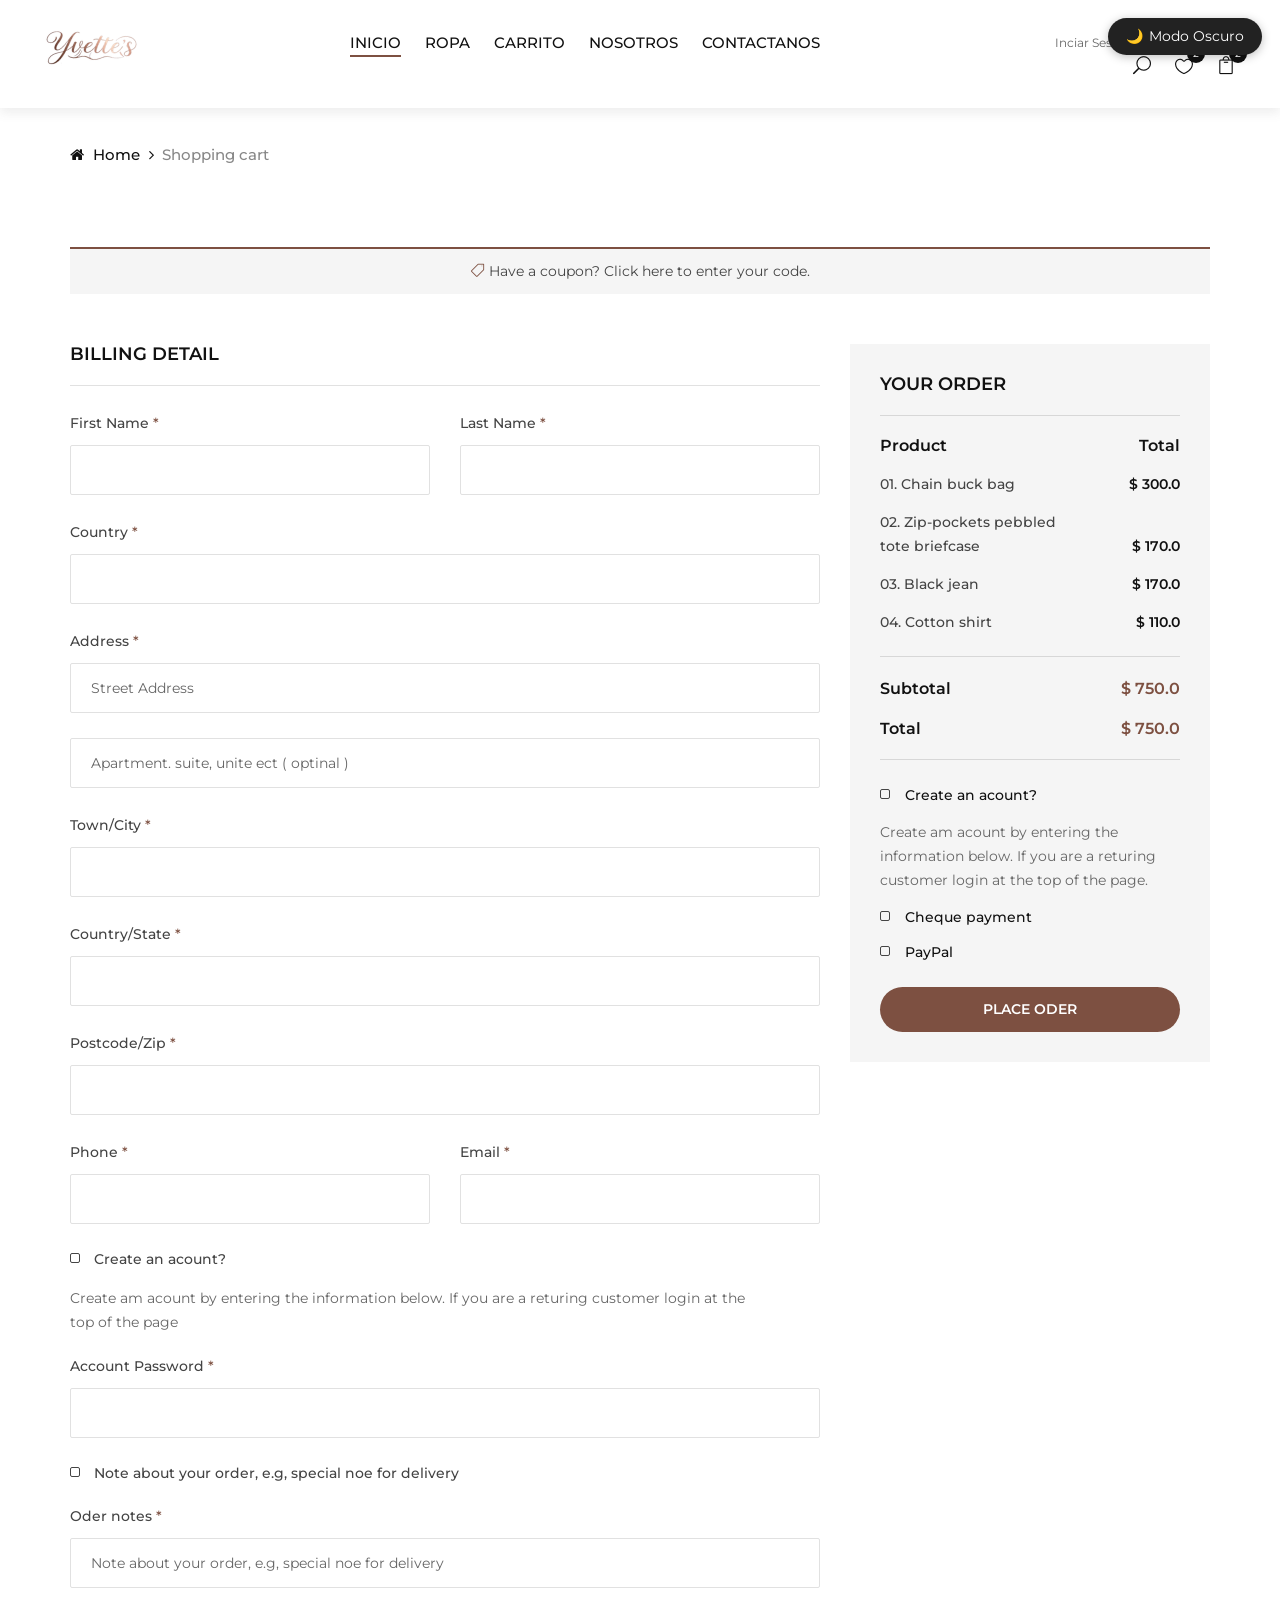
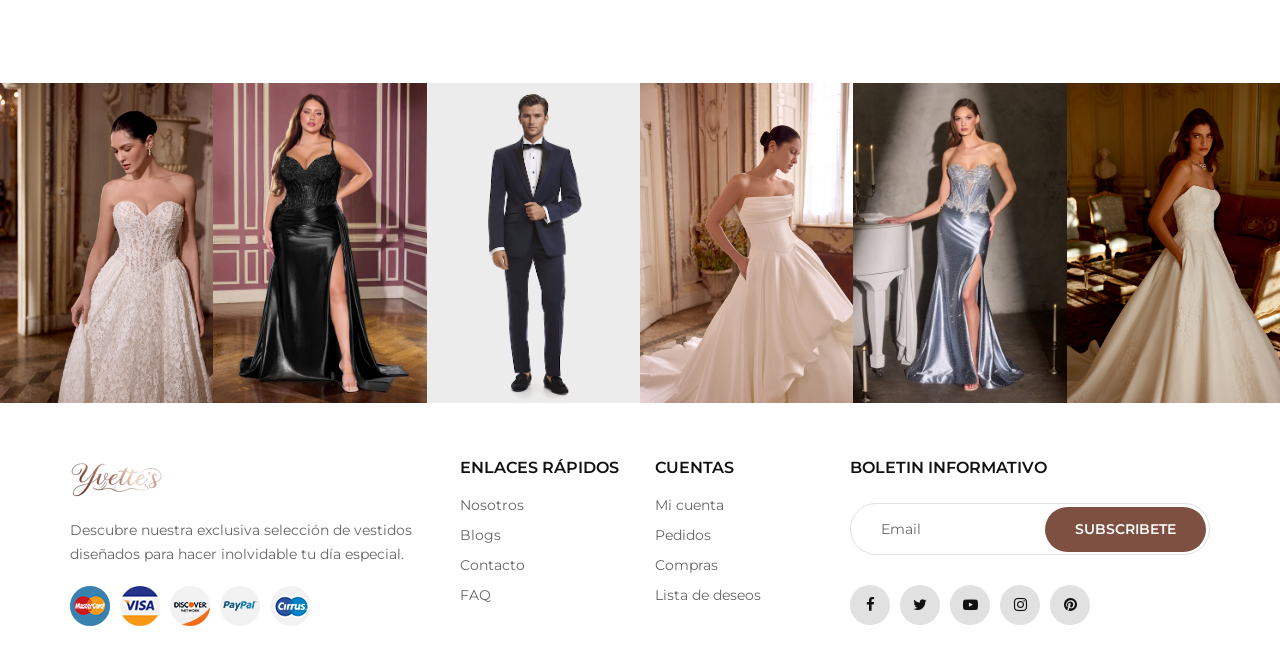
==== commit 8a82b8e6: "INSTA" ====
--- a/checkout.html
+++ b/checkout.html
@@ -268,7 +268,7 @@
                     </div>
                 </div>
                 <div class="col-lg-2 col-md-4 col-sm-4 p-0">
-                    <div class="instagram__item set-bg" data-setbg="img/product/prom4.webp">
+                    <div class="instagram__item set-bg" data-setbg="img/product/Prom4.webp">
                         <div class="instagram__text">
                             <i class="fa fa-instagram"></i>
                             <a href="#">@ Yvette's</a>
@@ -292,7 +292,7 @@
                     </div>
                 </div>
                 <div class="col-lg-2 col-md-4 col-sm-4 p-0">
-                    <div class="instagram__item set-bg" data-setbg="img/product/prom3.webp">
+                    <div class="instagram__item set-bg" data-setbg="img/product/Prom3.webp">
                         <div class="instagram__text">
                             <i class="fa fa-instagram"></i>
                             <a href="#">@ Yvette's</a>
@@ -399,4 +399,4 @@
 <script src="js/features.js"></script>
     </body>
 
-    </html>+    </html>
